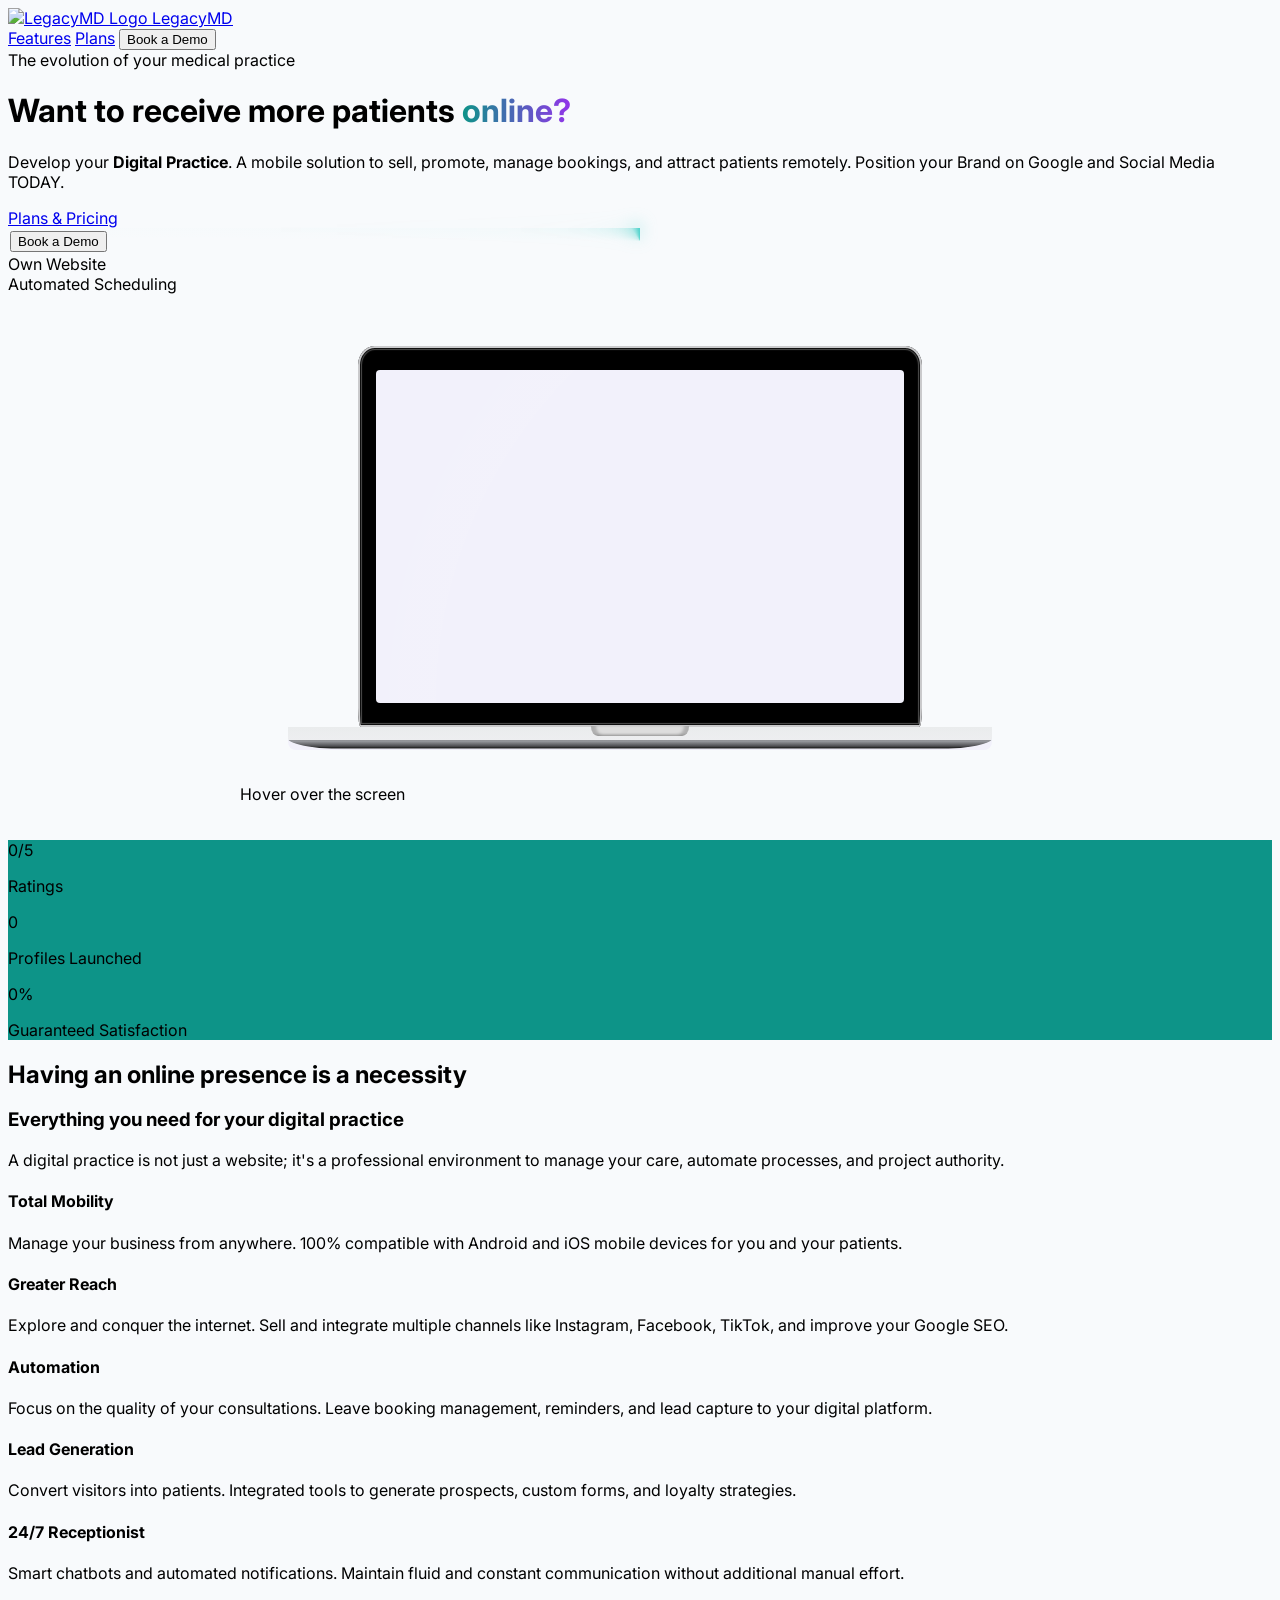
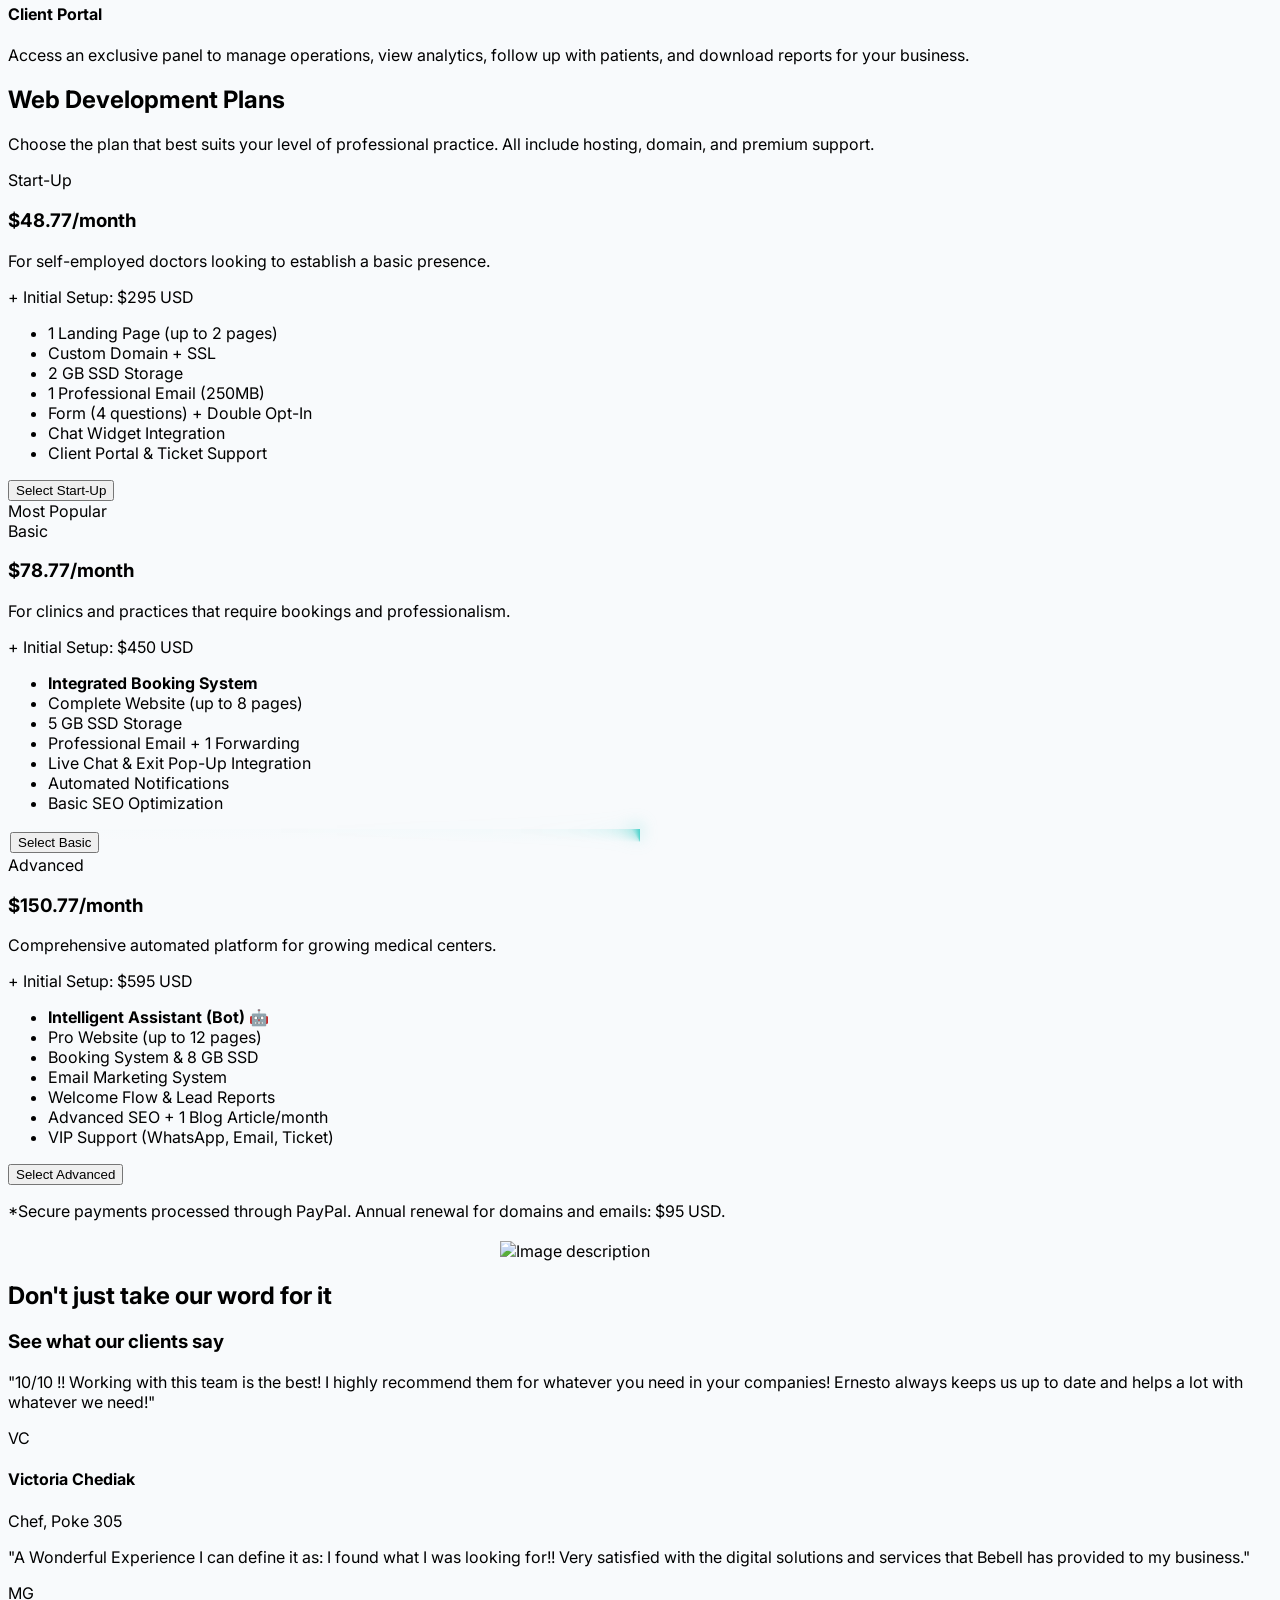
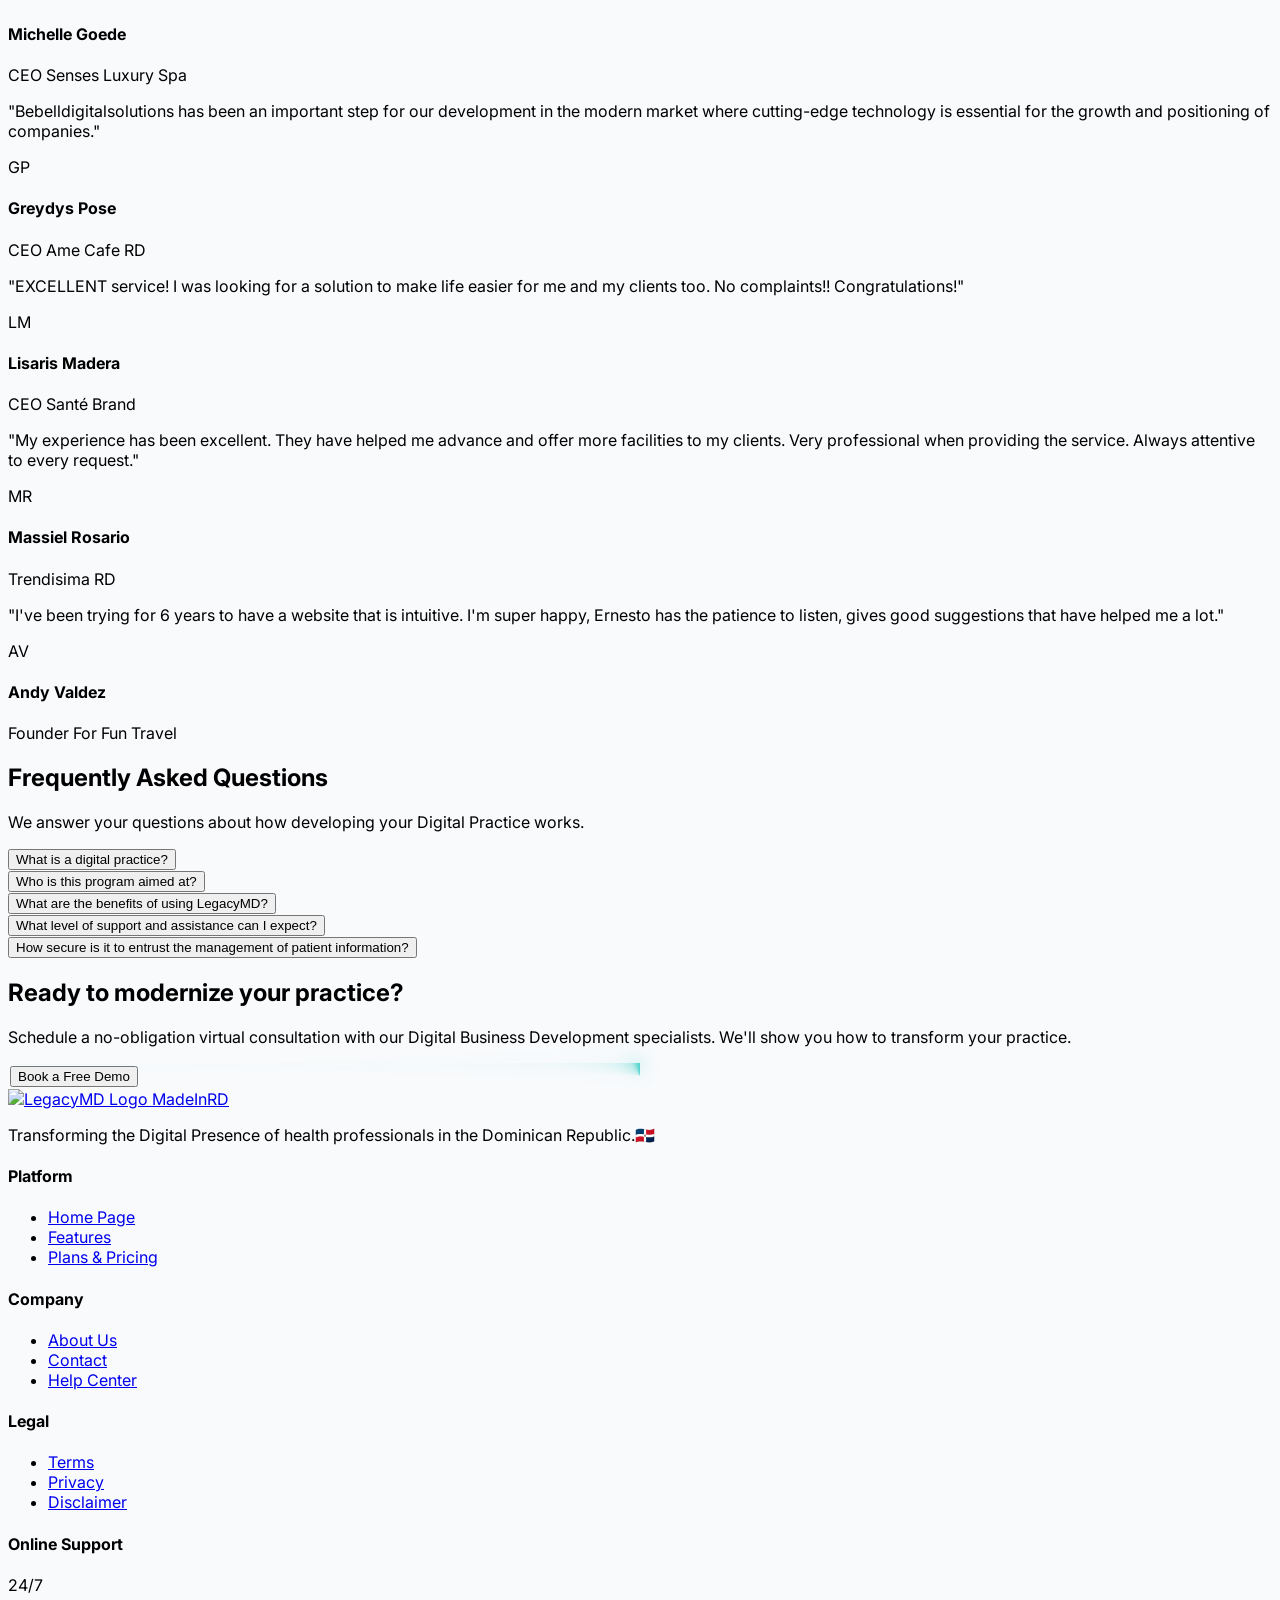
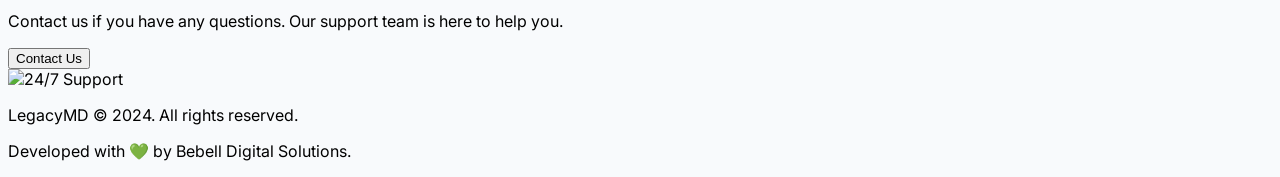
==== index.html @ d8b711bb "Update print statement from 'Hello' to 'Goodbye'" ====
<!DOCTYPE html>
<html lang="en" class="scroll-smooth overflow-x-hidden">
    
    <head>
    <meta charset="UTF-8">
    <meta name="viewport" content="width=device-width, initial-scale=1.0">
    
    <!-- SEO & Meta Tags -->
    <title>LegacyMD | Sell Your Consultations Online</title>
    <meta name="description" content="Develop your Digital Practice with Bebell Digital Solutions. Premium solution for doctors and professionals: sell services, manage appointments, automate messages, and attract patients online.">
    <meta name="keywords" content="digital practice, software for doctors, online medical scheduling, medical marketing, virtual clinic, bebell digital solutions, dominican republic">
    <meta name="author" content="Bebell Digital Solutions">
    
    <!-- Open Graph / Social -->
    <meta property="og:type" content="website">
    <meta property="og:url" content="https://en.legacymd.online">
    <meta property="og:title" content="Develop Your Digital Practice | Online Authority">
    <meta property="og:description" content="Manage bookings, attract patients, and sell your professional services online with our automated mobile platform.">
    <meta property="og:image" content="https://bucket.mlcdn.com/a/3336/3336910/images/eebc62809be08cbd0454502bcc89c8ff5e667a34.png">







        

    <!-- Tailwind CSS -->
    <script src="https://cdn.tailwindcss.com"></script>
    
    <!-- Fonts -->
    <link href="https://fonts.googleapis.com/css2?family=Inter:wght@300;400;500;600;700;800&family=Caveat:wght@700&display=swap" rel="stylesheet">
    
    <!-- Icons -->
    <script src="https://unpkg.com/lucide@latest"></script>

    <!-- GSAP for Animations -->
    <script src="https://cdnjs.cloudflare.com/ajax/libs/gsap/3.12.2/gsap.min.js"></script>
    <script src="https://cdnjs.cloudflare.com/ajax/libs/gsap/3.12.2/ScrollTrigger.min.js"></script>



 <!-- favicon -->    
    <link rel="icon" href="https://bucket.mlcdn.com/a/3336/3336910/images/eebc62809be08cbd0454502bcc89c8ff5e667a34.png">

 




    

    <style>
        body { 
            font-family: 'Inter', sans-serif; 
            background-color: #f8fafc; /* slate-50 */
        }
        
        /* Prevent scroll jank during GSAP loads */
        .invisible-until-scroll { visibility: hidden; }

        /* MacBook CSS */
        .macbook-wrapper {
            position: relative;
            background: transparent;
            padding: 20px;
            border-radius: 8px;
            width: 100%;
            max-width: 800px;
            margin: 0 auto;
        }

        .macbook-wrapper .macbook {
            padding: 4% 6%;
            margin: 0 auto;
            max-width: 100%;
            background: transparent;
            border-radius: 8px;
        }

        .macbook-wrapper .screen {
            background: #000;
            border-radius: 3% 3% 0.5% 0.5% / 5%;
            margin: 0 auto;
            position: relative;
            width: 80%;
        }

        .macbook-wrapper .screen:before {
            border: 2px solid #cacacc;
            border-radius: 3% 3% 0.5% 0.5% / 5%;
            box-shadow: 0 0 0 1px rgba(0, 0, 0, 0.8) inset, 0 0 1px 2px rgba(255, 255, 255, 0.3) inset;
            content: "";
            display: block;
            padding-top: 67%;
        }

        .macbook-wrapper .viewport {
            position: absolute;
            bottom: 0;
            left: 0;
            right: 0;
            top: 0;
            margin: 4.3% 3.2%;
            background: #F2F1FB;
            border-radius: 4px;
            transition: background-position 20s ease;
            background-position: 0 0;
            background-size: 100% auto;
            overflow: hidden;
            cursor: pointer;
        }

        .macbook-wrapper .macbook:hover .viewport {
            background-position: 0 100%;
        }

        .macbook-wrapper .base {
            position: relative;
            width: 100%;
            background: #F2F1FB;
            border-radius: 8px;
        }

        .macbook-wrapper .base:before {
            content: "";
            display: block;
            padding-top: 3.3%;
            background: linear-gradient(#eaeced, #edeef0 55%, #fff 55%, #8a8b8f 56%, #999ba0 61%, #4B4B4F 84%, #262627 89%, rgba(0, 0, 0, .01) 98%);
            border-radius: 0 0 10% 10%/ 0 0 50% 50%;
        }

        .macbook-wrapper .notch {
            background: #ddd;
            border-radius: 0 0 7% 7% / 0 0 95% 95%;
            box-shadow: -5px -1px 3px rgba(0, 0, 0, 0.2) inset, 5px -1px 3px rgba(0, 0, 0, 0.2) inset;
            margin-left: auto;
            margin-right: auto;
            margin-top: -3.5%;
            z-index: 2;
            position: relative;
            width: 14%;
        }

        .macbook-wrapper .notch:before {
            content: "";
            display: block;
            padding-top: 10%;
        }

        .macbook-wrapper .macbook .viewport:after {
            background: radial-gradient(circle at right bottom, transparent 75%, rgba(255, 255, 255, 0.05) 75%, transparent);
            bottom: 0;
            content: "";
            left: 0;
            position: absolute;
            right: 0;
            top: 0;
        }

        /* Custom Gradients & Utilities */
        .text-gradient {
            background-clip: text;
            -webkit-background-clip: text;
            -webkit-text-fill-color: transparent;
            background-image: linear-gradient(to right, #0d9488, #9333ea); /* teal-600 to purple-600 */
        }
        
        .plan-card:hover {
            box-shadow: 0 25px 50px -12px rgba(13, 148, 136, 0.15); /* teal shadow */
        }
        
        /* Accordion CSS for FAQ */
        .accordion-content {
            transition: max-height 0.3s ease-out, padding 0.3s ease;
            max-height: 0;
            overflow: hidden;
        }
        .accordion-content.active {
            max-height: 500px;
            padding-bottom: 1.5rem;
            padding-top: 0.5rem;
        }

        /* ==========================================================
           Animated Border Properties 
           (Replaces button borders for desired glow effect)
           ========================================================== */
        @property --a {
            syntax: "<angle>";
            inherits: true;
            initial-value: 0deg;
        }

        @keyframes spin {
            0% { --a: 0deg; }
            100% { --a: 360deg; }
        }

        .animated-border-wrapper {
            position: relative;
            padding: 2px; /* Border thickness */
            border-radius: 0.875rem; /* Matches Tailwind's rounded-xl + padding */
            background: conic-gradient(
                from var(--a), 
                transparent 0%, 
                transparent 75%, 
                rgba(80, 211, 204, 0.3) 90%, 
                rgba(80, 211, 204, 0.9) 98%, 
                #50d3cc 100%
            );
            animation: spin 3s linear infinite;
            z-index: 1;
        }

        .animated-border-wrapper::before {
            content: '';
            position: absolute;
            inset: -4px; /* Glow spread */
            border-radius: 1rem;
            background: conic-gradient(
                from var(--a), 
                transparent 0%, 
                transparent 75%, 
                rgba(80, 211, 204, 0.1) 90%, 
                rgba(80, 211, 204, 0.6) 98%,
                rgba(80, 211, 204, 0.8) 100%
            );
            filter: blur(8px);
            z-index: -1;
            animation: spin 3s linear infinite;
        }
    </style>
</head>


  
<body class="text-slate-800 overflow-x-hidden selection:bg-teal-200 selection:text-teal-900 relative">

<!-- ADD THIS WRAPPER -->
    <div class="relative w-full overflow-x-hidden">


    
    <!-- Background Accents (Ambient glow) -->
    <div class="fixed inset-0 z-0 pointer-events-none overflow-hidden">
        <div class="absolute top-0 right-0 w-3/4 h-screen bg-gradient-to-l from-teal-50/70 to-transparent"></div>
        <div class="absolute -top-40 -right-40 w-[600px] h-[600px] bg-purple-200/30 rounded-full blur-[100px]"></div>
        <div class="absolute top-[40%] -left-40 w-[500px] h-[500px] bg-teal-200/30 rounded-full blur-[100px]"></div>
    </div>








  

    <nav class="relative z-50 w-full max-w-7xl mx-auto px-6 py-6 flex justify-between items-center bg-transparent">
        <div class="flex items-center gap-2">
            <a href="#" class="flex items-center gap-2 group">
                <img src="https://bucket.mlcdn.com/a/3336/3336910/images/eebc62809be08cbd0454502bcc89c8ff5e667a34.png" alt="LegacyMD Logo" class="w-10 h-10 object-contain" />
                <span class="font-bold text-slate-800 text-xl tracking-tight">Legacy<span class="text-teal-600">MD</span></span>
            </a>
        </div>
        <div class="hidden md:flex items-center gap-6">
            <a href="#features" class="text-sm font-semibold text-slate-600 hover:text-teal-600 transition-colors">Features</a>
            <a href="#plans" class="text-sm font-semibold text-slate-600 hover:text-teal-600 transition-colors">Plans</a>

<a href="https://legacymd.online" title="Español" class="text-slate-600 hover:text-teal-600 transition-colors">
    <i data-lucide="languages" class="w-5 h-5"></i>
</a>
                    
            
            <button data-cal-link="bebell-digital-solutions/30min" data-cal-namespace="30min" data-cal-config='{"layout":"month_view","useSlotsViewOnSmallScreen":"true"}' class="text-sm font-bold bg-teal-700 text-white px-5 py-2.5 rounded-full hover:bg-slate-800 hover:shadow-lg transition-all shadow-slate-300">
                Book a Demo
            </button>
        </div>
    </nav>







  

    <main class="relative z-10 w-full max-w-7xl mx-auto px-4 sm:px-6 lg:px-8 pt-12 pb-24 lg:pt-20 lg:pb-32">
        <div class="grid lg:grid-cols-[45%_55%] gap-12 lg:gap-0 items-center">
            
            <!-- Hero Copy (Left) -->
            <div class="hero-content text-center lg:text-left lg:pr-4">
                <div class="inline-flex items-center gap-2 px-3 py-1.5 rounded-full bg-teal-100/50 border border-teal-200 text-teal-800 text-xs font-bold uppercase tracking-wider mb-6 shadow-sm">
                    <span class="relative flex h-2 w-2">
                      <span class="animate-ping absolute inline-flex h-full w-full rounded-full bg-teal-400 opacity-75"></span>
                      <span class="relative inline-flex rounded-full h-2 w-2 bg-teal-500"></span>
                    </span>
                    The evolution of your medical practice
                </div>
                
                <h1 class="text-4xl sm:text-5xl lg:text-6xl font-extrabold text-slate-900 leading-[1.1] mb-6 tracking-tight">
                    Want to receive more patients <span class="text-gradient">online?</span>
                </h1>
                
                <p class="text-lg text-slate-500 mb-8 max-w-xl mx-auto lg:mx-0 leading-relaxed">
                    Develop your <strong class="text-slate-700">Digital Practice</strong>. A mobile solution to sell, promote, manage bookings, and attract patients remotely. Position your Brand on Google and Social Media TODAY.
                </p>

                <div class="flex flex-col sm:flex-row items-center gap-4 justify-center lg:justify-start">
                    <a href="#plans" class="w-full sm:w-auto px-8 py-4 bg-teal-600 hover:bg-teal-700 text-white font-bold rounded-xl shadow-lg shadow-teal-200 transition-all flex items-center justify-center gap-2 group">
                        Plans & Pricing
                        <i data-lucide="arrow-right" class="w-5 h-5 group-hover:translate-x-1 transition-transform"></i>
                    </a>
                    
                    <!-- BUTTON 1: Animated Border in Hero -->
                    <div class="animated-border-wrapper w-full sm:w-auto inline-flex">
                        <button data-cal-link="bebell-digital-solutions/30min" data-cal-namespace="30min" data-cal-config='{"layout":"month_view","useSlotsViewOnSmallScreen":"true"}' class="w-full px-8 py-4 bg-white hover:bg-slate-50 text-slate-700 border border-teal-400 font-bold rounded-xl shadow-sm transition-all flex items-center justify-center gap-2 relative z-10">
                            <i data-lucide="calendar" class="w-5 h-5 text-purple-500"></i>
                            Book a Demo
                        </button>
                    </div>
                </div>

                <!-- Trust Indicators -->
                <div class="mt-10 flex items-center justify-center lg:justify-start gap-6 text-sm font-medium text-slate-500">
                    <div class="flex items-center gap-2">
                        <i data-lucide="check-circle-2" class="w-5 h-5 text-green-500"></i>
                        Own Website
                    </div>
                    <div class="flex items-center gap-2">
                        <i data-lucide="check-circle-2" class="w-5 h-5 text-green-500"></i>
                        Automated Scheduling
                    </div>
                </div>
            </div>

            <!-- Hero Interactive Laptop (Right) -->
            <div class="hero-visual relative w-full pt-10 lg:pt-0 lg:scale-[1.12] lg:-ml-6">
                <!-- Decorative element behind laptop -->
                <div class="absolute top-1/2 left-1/2 -translate-x-1/2 -translate-y-1/2 w-[120%] h-[120%] bg-gradient-to-tr from-teal-100 to-purple-100 rounded-full opacity-30 blur-2xl -z-10 pointer-events-none"></div>
                
                <div class="macbook-wrapper">
                    <div class="macbook drop-shadow-2xl">
                        <div class="screen">
                            <div class="viewport" style="background-image: url('https://ik.imagekit.io/bebell/Bebell%20Digital%20Solutions/Portafolio/Consultorios%20Digitales/Macbook-Air-bebell-digital-solutions.github.io%20(6).png')">
                            </div>
                        </div>
                        <div class="base"></div>
                        <div class="notch"></div>
                    </div>
                    
                    <!-- User Instruction -->
                    <div class="absolute -bottom-6 left-1/2 -translate-x-1/2 flex flex-col items-center gap-2 w-full">
                        <p class="text-xs font-bold text-slate-400 uppercase tracking-widest animate-pulse">
                            Hover over the screen
                        </p>
                    </div>
                </div>
            </div>

        </div>
    </main>






  

     <section class="relative z-20 py-12 shadow-md" style="background-color: #0d9488;">
        <div class="max-w-7xl mx-auto px-6">
            <div class="grid grid-cols-1 md:grid-cols-3 gap-8 text-center divide-y md:divide-y-0 md:divide-x divide-white/30">
                <!-- Stat 1 -->
                <div class="stat-item pt-4 md:pt-0">
                    <div class="text-4xl md:text-5xl font-extrabold text-white mb-2 flex justify-center items-center drop-shadow-sm">
                        <span class="counter" data-target="5">0</span><span class="text-3xl md:text-4xl font-bold opacity-90">/5</span>
                    </div>
                    <p class="text-white font-bold uppercase tracking-widest text-sm drop-shadow-sm">Ratings</p>
                </div>
                <!-- Stat 2 -->
                <div class="stat-item pt-8 md:pt-0">
                    <div class="text-4xl md:text-5xl font-extrabold text-white mb-2 flex justify-center items-center drop-shadow-sm">
                        <span class="counter" data-target="48">0</span>
                    </div>
                    <p class="text-white font-bold uppercase tracking-widest text-sm drop-shadow-sm">Profiles Launched</p>
                </div>
                <!-- Stat 3 -->
                <div class="stat-item pt-8 md:pt-0">
                    <div class="text-4xl md:text-5xl font-extrabold text-white mb-2 flex justify-center items-center drop-shadow-sm">
                        <span class="counter" data-target="100">0</span><span class="text-3xl md:text-4xl font-bold opacity-90">%</span>
                    </div>
                    <p class="text-white font-bold uppercase tracking-widest text-sm drop-shadow-sm">Guaranteed Satisfaction</p>
                </div>
            </div>
        </div>
    </section>   








  

    <section id="features" class="bg-white border-y border-slate-200 py-20 lg:py-28 relative z-20">
        <div class="max-w-7xl mx-auto px-6">
            <div class="text-center max-w-2xl mx-auto mb-16 scroll-fade-up">
                <h2 class="text-xs font-bold text-teal-600 uppercase tracking-widest mb-3">Having an online presence is a necessity</h2>
                <h3 class="text-3xl md:text-4xl font-extrabold text-slate-900">Everything you need for your digital practice</h3>
                <p class="text-slate-500 mt-4">A digital practice is not just a website; it's a professional environment to manage your care, automate processes, and project authority.</p>
            </div>

            <div class="grid md:grid-cols-2 lg:grid-cols-3 gap-8 lg:gap-10 stagger-grid">
                
                <!-- Feature 1 -->
                <div class="stagger-item group p-8 rounded-3xl bg-slate-50 border border-slate-100 hover:bg-white hover:shadow-xl hover:border-teal-100 transition-all duration-300 relative overflow-hidden">
                    <div class="absolute top-0 right-0 w-32 h-32 bg-teal-100 rounded-bl-full -mr-16 -mt-16 opacity-50 group-hover:scale-110 transition-transform"></div>
                    <div class="w-14 h-14 bg-teal-100 rounded-2xl flex items-center justify-center mb-6 relative z-10 text-teal-600 group-hover:bg-teal-600 group-hover:text-white transition-colors">
                        <i data-lucide="smartphone" class="w-7 h-7"></i>
                    </div>
                    <h4 class="text-xl font-bold text-slate-800 mb-3 relative z-10">Total Mobility</h4>
                    <p class="text-slate-600 text-sm leading-relaxed relative z-10">Manage your business from anywhere. 100% compatible with Android and iOS mobile devices for you and your patients.</p>
                </div>

                <!-- Feature 2 -->
                <div class="stagger-item group p-8 rounded-3xl bg-slate-50 border border-slate-100 hover:bg-white hover:shadow-xl hover:border-purple-100 transition-all duration-300 relative overflow-hidden">
                    <div class="absolute top-0 right-0 w-32 h-32 bg-purple-100 rounded-bl-full -mr-16 -mt-16 opacity-50 group-hover:scale-110 transition-transform"></div>
                    <div class="w-14 h-14 bg-purple-100 rounded-2xl flex items-center justify-center mb-6 relative z-10 text-purple-600 group-hover:bg-purple-600 group-hover:text-white transition-colors">
                        <i data-lucide="globe-2" class="w-7 h-7"></i>
                    </div>
                    <h4 class="text-xl font-bold text-slate-800 mb-3 relative z-10">Greater Reach</h4>
                    <p class="text-slate-600 text-sm leading-relaxed relative z-10">Explore and conquer the internet. Sell and integrate multiple channels like Instagram, Facebook, TikTok, and improve your Google SEO.</p>
                </div>

                <!-- Feature 3 -->
                <div class="stagger-item group p-8 rounded-3xl bg-slate-50 border border-slate-100 hover:bg-white hover:shadow-xl hover:border-blue-100 transition-all duration-300 relative overflow-hidden">
                    <div class="absolute top-0 right-0 w-32 h-32 bg-blue-100 rounded-bl-full -mr-16 -mt-16 opacity-50 group-hover:scale-110 transition-transform"></div>
                    <div class="w-14 h-14 bg-blue-100 rounded-2xl flex items-center justify-center mb-6 relative z-10 text-blue-600 group-hover:bg-blue-600 group-hover:text-white transition-colors">
                        <i data-lucide="calendar-check" class="w-7 h-7"></i>
                    </div>
                    <h4 class="text-xl font-bold text-slate-800 mb-3 relative z-10">Automation</h4>
                    <p class="text-slate-600 text-sm leading-relaxed relative z-10">Focus on the quality of your consultations. Leave booking management, reminders, and lead capture to your digital platform.</p>
                </div>

                <!-- Feature 4 -->
                <div class="stagger-item group p-8 rounded-3xl bg-slate-50 border border-slate-100 hover:bg-white hover:shadow-xl hover:border-orange-100 transition-all duration-300 relative overflow-hidden">
                    <div class="w-14 h-14 bg-orange-100 rounded-2xl flex items-center justify-center mb-6 text-orange-600 group-hover:bg-orange-600 group-hover:text-white transition-colors">
                        <i data-lucide="users" class="w-7 h-7"></i>
                    </div>
                    <h4 class="text-xl font-bold text-slate-800 mb-3">Lead Generation</h4>
                    <p class="text-slate-600 text-sm leading-relaxed">Convert visitors into patients. Integrated tools to generate prospects, custom forms, and loyalty strategies.</p>
                </div>

                <!-- Feature 5 -->
                <div class="stagger-item group p-8 rounded-3xl bg-slate-50 border border-slate-100 hover:bg-white hover:shadow-xl hover:border-pink-100 transition-all duration-300 relative overflow-hidden">
                    <div class="w-14 h-14 bg-pink-100 rounded-2xl flex items-center justify-center mb-6 text-pink-600 group-hover:bg-pink-600 group-hover:text-white transition-colors">
                        <i data-lucide="bot" class="w-7 h-7"></i>
                    </div>
                    <h4 class="text-xl font-bold text-slate-800 mb-3">24/7 Receptionist</h4>
                    <p class="text-slate-600 text-sm leading-relaxed">Smart chatbots and automated notifications. Maintain fluid and constant communication without additional manual effort.</p>
                </div>

                <!-- Feature 6 -->
                <div class="stagger-item group p-8 rounded-3xl bg-slate-50 border border-slate-100 hover:bg-white hover:shadow-xl hover:border-emerald-100 transition-all duration-300 relative overflow-hidden">
                    <div class="w-14 h-14 bg-emerald-100 rounded-2xl flex items-center justify-center mb-6 text-emerald-600 group-hover:bg-emerald-600 group-hover:text-white transition-colors">
                        <i data-lucide="layout-dashboard" class="w-7 h-7"></i>
                    </div>
                    <h4 class="text-xl font-bold text-slate-800 mb-3">Client Portal</h4>
                    <p class="text-slate-600 text-sm leading-relaxed">Access an exclusive panel to manage operations, view analytics, follow up with patients, and download reports for your business.</p>
                </div>

            </div>
        </div>
    </section>










  

    <section id="plans" class="py-20 lg:py-28 relative z-10">
        <div class="max-w-7xl mx-auto px-6">
            <div class="text-center max-w-2xl mx-auto mb-16 scroll-fade-up">
                <h2 class="text-3xl md:text-4xl font-extrabold text-slate-900 mb-4">Web Development Plans</h2>
                <p class="text-slate-500">Choose the plan that best suits your level of professional practice. All include hosting, domain, and premium support.</p>
            </div>

            <div class="grid lg:grid-cols-3 gap-8 items-start stagger-grid">
                
                <!-- PLAN 1: START-UP -->
                <div class="stagger-item plan-card bg-white rounded-3xl p-8 border border-slate-200 flex flex-col h-full relative transition-all duration-300">
                    <div class="mb-6">
                        <span class="inline-block px-3 py-1 bg-slate-100 text-slate-600 text-xs font-bold rounded-full uppercase tracking-wide mb-4">Start-Up</span>
                        <h3 class="text-4xl font-extrabold text-slate-900 mb-2">$48.77<span class="text-lg text-slate-400 font-medium">/month</span></h3>
                        <p class="text-sm text-slate-500 min-h-[40px]">For self-employed doctors looking to establish a basic presence.</p>
                        <p class="text-xs text-slate-400 mt-2 font-medium bg-slate-50 p-2 rounded-lg inline-block">+ Initial Setup: $295 USD</p>
                    </div>
                    
                    <div class="h-px w-full bg-slate-100 my-6"></div>
                    
                    <ul class="space-y-4 mb-8 flex-1">
                        <li class="flex items-start gap-3 text-sm text-slate-600"><i data-lucide="check" class="w-5 h-5 text-teal-500 shrink-0"></i> 1 Landing Page (up to 2 pages)</li>
                        <li class="flex items-start gap-3 text-sm text-slate-600"><i data-lucide="check" class="w-5 h-5 text-teal-500 shrink-0"></i> Custom Domain + SSL</li>
                        <li class="flex items-start gap-3 text-sm text-slate-600"><i data-lucide="check" class="w-5 h-5 text-teal-500 shrink-0"></i> 2 GB SSD Storage</li>
                        <li class="flex items-start gap-3 text-sm text-slate-600"><i data-lucide="check" class="w-5 h-5 text-teal-500 shrink-0"></i> 1 Professional Email (250MB)</li>
                        <li class="flex items-start gap-3 text-sm text-slate-600"><i data-lucide="check" class="w-5 h-5 text-teal-500 shrink-0"></i> Form (4 questions) + Double Opt-In</li>
                        <li class="flex items-start gap-3 text-sm text-slate-600"><i data-lucide="check" class="w-5 h-5 text-teal-500 shrink-0"></i> Chat Widget Integration</li>
                        <li class="flex items-start gap-3 text-sm text-slate-600"><i data-lucide="check" class="w-5 h-5 text-teal-500 shrink-0"></i> Client Portal & Ticket Support</li>
                    </ul>
                    
                    <button  onclick="window.open('https://www.paypal.com/webapps/billing/plans/subscribe?plan_id=P-07A13968TE2714135NKJFSMQ', '_blank')" class="w-full py-4 bg-slate-100 hover:bg-slate-200 text-slate-800 font-bold rounded-xl transition-colors mt-auto">
                        Select Start-Up
                    </button>
                </div>

                <!-- PLAN 2: BASIC (Highlighted) -->
                <div class="stagger-item plan-card bg-white rounded-3xl p-8 border-2 border-teal-500 shadow-2xl shadow-teal-900/10 flex flex-col h-full relative transform lg:-translate-y-4 transition-all duration-300">
                    <div class="absolute top-0 left-1/2 -translate-x-1/2 -translate-y-1/2 bg-gradient-to-r from-teal-500 to-purple-500 text-white text-xs font-bold px-4 py-1.5 rounded-full uppercase tracking-wide shadow-lg">
                        Most Popular
                    </div>
                    
                    <div class="mb-6 mt-2">
                        <span class="inline-block px-3 py-1 bg-teal-50 text-teal-700 text-xs font-bold rounded-full uppercase tracking-wide mb-4">Basic</span>
                        <h3 class="text-4xl font-extrabold text-slate-900 mb-2">$78.77<span class="text-lg text-slate-400 font-medium">/month</span></h3>
                        <p class="text-sm text-slate-500 min-h-[40px]">For clinics and practices that require bookings and professionalism.</p>
                        <p class="text-xs text-slate-400 mt-2 font-medium bg-slate-50 p-2 rounded-lg inline-block">+ Initial Setup: $450 USD</p>
                    </div>
                    
                    <div class="h-px w-full bg-slate-100 my-6"></div>
                    
                    <ul class="space-y-4 mb-8 flex-1">
                        <li class="flex items-start gap-3 text-sm text-slate-800 font-medium"><i data-lucide="calendar-days" class="w-5 h-5 text-teal-500 shrink-0"></i> <strong>Integrated Booking System</strong></li>
                        <li class="flex items-start gap-3 text-sm text-slate-600"><i data-lucide="check" class="w-5 h-5 text-teal-500 shrink-0"></i> Complete Website (up to 8 pages)</li>
                        <li class="flex items-start gap-3 text-sm text-slate-600"><i data-lucide="check" class="w-5 h-5 text-teal-500 shrink-0"></i> 5 GB SSD Storage</li>
                        <li class="flex items-start gap-3 text-sm text-slate-600"><i data-lucide="check" class="w-5 h-5 text-teal-500 shrink-0"></i> Professional Email + 1 Forwarding</li>
                        <li class="flex items-start gap-3 text-sm text-slate-600"><i data-lucide="check" class="w-5 h-5 text-teal-500 shrink-0"></i> Live Chat & Exit Pop-Up Integration</li>
                        <li class="flex items-start gap-3 text-sm text-slate-600"><i data-lucide="check" class="w-5 h-5 text-teal-500 shrink-0"></i> Automated Notifications</li>
                        <li class="flex items-start gap-3 text-sm text-slate-600"><i data-lucide="check" class="w-5 h-5 text-teal-500 shrink-0"></i> Basic SEO Optimization</li>
                    </ul>
                    
                    <!-- BUTTON 2: Animated Border on Popular Plan -->
                    <div class="animated-border-wrapper w-full mt-auto flex">
                    <button  onclick="window.open('https://www.paypal.com/webapps/billing/plans/subscribe?plan_id=P-53X3421052351562GNKJFTCQ', '_blank')" class="w-full py-4 bg-teal-500 hover:bg-teal-700 text-white font-bold rounded-xl shadow-lg shadow-teal-200 transition-all mt-auto flex justify-center items-center gap-2">
                        Select Basic
                        <i data-lucide="arrow-right" class="w-4 h-4"></i>
                    </button>
                    </div>

                    
                </div>



                

                <!-- PLAN 3: ADVANCED -->
                <div class="stagger-item plan-card bg-white rounded-3xl p-8 border border-slate-200 flex flex-col h-full relative transition-all duration-300">
                    <div class="mb-6">
                        <span class="inline-block px-3 py-1 bg-purple-50 text-purple-700 text-xs font-bold rounded-full uppercase tracking-wide mb-4">Advanced</span>
                        <h3 class="text-4xl font-extrabold text-slate-900 mb-2">$150.77<span class="text-lg text-slate-400 font-medium">/month</span></h3>
                        <p class="text-sm text-slate-500 min-h-[40px]">Comprehensive automated platform for growing medical centers.</p>
                        <p class="text-xs text-slate-400 mt-2 font-medium bg-slate-50 p-2 rounded-lg inline-block">+ Initial Setup: $595 USD</p>
                    </div>
                    
                    <div class="h-px w-full bg-slate-100 my-6"></div>
                    
                    <ul class="space-y-4 mb-8 flex-1">
                        <li class="flex items-start gap-3 text-sm text-slate-800 font-medium"><i data-lucide="bot" class="w-5 h-5 text-purple-500 shrink-0"></i> <strong>Intelligent Assistant (Bot) 🤖</strong></li>
                        <li class="flex items-start gap-3 text-sm text-slate-600"><i data-lucide="check" class="w-5 h-5 text-purple-500 shrink-0"></i> Pro Website (up to 12 pages)</li>
                        <li class="flex items-start gap-3 text-sm text-slate-600"><i data-lucide="check" class="w-5 h-5 text-purple-500 shrink-0"></i> Booking System & 8 GB SSD</li>
                        <li class="flex items-start gap-3 text-sm text-slate-600"><i data-lucide="check" class="w-5 h-5 text-purple-500 shrink-0"></i> Email Marketing System</li>
                        <li class="flex items-start gap-3 text-sm text-slate-600"><i data-lucide="check" class="w-5 h-5 text-purple-500 shrink-0"></i> Welcome Flow & Lead Reports</li>
                        <li class="flex items-start gap-3 text-sm text-slate-600"><i data-lucide="check" class="w-5 h-5 text-purple-500 shrink-0"></i> Advanced SEO + 1 Blog Article/month</li>
                        <li class="flex items-start gap-3 text-sm text-slate-600"><i data-lucide="check" class="w-5 h-5 text-purple-500 shrink-0"></i> VIP Support (WhatsApp, Email, Ticket)</li>
                    </ul>
                    
                    <button  onclick="window.open('https://www.paypal.com/webapps/billing/plans/subscribe?plan_id=P-8B469613R1010332LNKJFTUY', '_blank')" class="w-full py-4 bg-slate-900 hover:bg-slate-800 text-white font-bold rounded-xl transition-colors mt-auto">
                        Select Advanced
                    </button>
                </div>

            </div>
            
            <p class="text-center text-xs text-slate-400 mt-16 font-medium">
                *Secure payments processed through PayPal. Annual renewal for domains and emails: $95 USD.
            
             <img src="https://bucket.mlcdn.com/a/3336/3336910/images/a55a916fae27396be180e733423f570f40afb57a.png" alt="Image description" style="width: 280px; height: auto; display: block; margin: 0 auto; margin-top: 20px;">

            
            </p>




            
        </div>
    </section>










  

    <section id="testimonials" class="py-20 lg:py-28 bg-white border-y border-slate-200 relative z-10">
        <div class="max-w-7xl mx-auto px-6">
            <div class="text-center max-w-2xl mx-auto mb-16 scroll-fade-up">
                <h2 class="text-xs font-bold text-teal-600 uppercase tracking-widest mb-3">Don't just take our word for it</h2>
                <h3 class="text-3xl md:text-4xl font-extrabold text-slate-900">See what our clients say</h3>
            </div>

            <div class="grid md:grid-cols-2 lg:grid-cols-3 gap-6 stagger-grid">
                
                <!-- Review 1 -->
                <div class="stagger-item bg-slate-50 rounded-2xl p-6 border border-slate-100 hover:shadow-md transition-shadow">
                    <div class="flex gap-1 text-yellow-400 mb-4">
                        <i data-lucide="star" class="w-4 h-4 fill-current"></i>
                        <i data-lucide="star" class="w-4 h-4 fill-current"></i>
                        <i data-lucide="star" class="w-4 h-4 fill-current"></i>
                        <i data-lucide="star" class="w-4 h-4 fill-current"></i>
                        <i data-lucide="star" class="w-4 h-4 fill-current"></i>
                    </div>
                    <p class="text-slate-600 text-sm mb-6 leading-relaxed">"10/10 !! Working with this team is the best! I highly recommend them for whatever you need in your companies! Ernesto always keeps us up to date and helps a lot with whatever we need!"</p>
                    <div class="flex items-center gap-3">
                        <div class="w-10 h-10 rounded-full bg-teal-100 flex items-center justify-center text-teal-700 font-bold text-sm">VC</div>
                        <div>
                            <h4 class="text-sm font-bold text-slate-900">Victoria Chediak</h4>
                            <p class="text-xs text-slate-500">Chef, Poke 305</p>
                        </div>
                    </div>
                </div>

                <!-- Review 2 -->
                <div class="stagger-item bg-slate-50 rounded-2xl p-6 border border-slate-100 hover:shadow-md transition-shadow">
                    <div class="flex gap-1 text-yellow-400 mb-4">
                        <i data-lucide="star" class="w-4 h-4 fill-current"></i>
                        <i data-lucide="star" class="w-4 h-4 fill-current"></i>
                        <i data-lucide="star" class="w-4 h-4 fill-current"></i>
                        <i data-lucide="star" class="w-4 h-4 fill-current"></i>
                        <i data-lucide="star" class="w-4 h-4 fill-current"></i>
                    </div>
                    <p class="text-slate-600 text-sm mb-6 leading-relaxed">"A Wonderful Experience I can define it as: I found what I was looking for!! Very satisfied with the digital solutions and services that Bebell has provided to my business."</p>
                    <div class="flex items-center gap-3">
                        <div class="w-10 h-10 rounded-full bg-purple-100 flex items-center justify-center text-purple-700 font-bold text-sm">MG</div>
                        <div>
                            <h4 class="text-sm font-bold text-slate-900">Michelle Goede</h4>
                            <p class="text-xs text-slate-500">CEO Senses Luxury Spa</p>
                        </div>
                    </div>
                </div>

                <!-- Review 3 -->
                <div class="stagger-item bg-slate-50 rounded-2xl p-6 border border-slate-100 hover:shadow-md transition-shadow">
                    <div class="flex gap-1 text-yellow-400 mb-4">
                        <i data-lucide="star" class="w-4 h-4 fill-current"></i>
                        <i data-lucide="star" class="w-4 h-4 fill-current"></i>
                        <i data-lucide="star" class="w-4 h-4 fill-current"></i>
                        <i data-lucide="star" class="w-4 h-4 fill-current"></i>
                        <i data-lucide="star" class="w-4 h-4 fill-current"></i>
                    </div>
                    <p class="text-slate-600 text-sm mb-6 leading-relaxed">"Bebelldigitalsolutions has been an important step for our development in the modern market where cutting-edge technology is essential for the growth and positioning of companies."</p>
                    <div class="flex items-center gap-3">
                        <div class="w-10 h-10 rounded-full bg-blue-100 flex items-center justify-center text-blue-700 font-bold text-sm">GP</div>
                        <div>
                            <h4 class="text-sm font-bold text-slate-900">Greydys Pose</h4>
                            <p class="text-xs text-slate-500">CEO Ame Cafe RD</p>
                        </div>
                    </div>
                </div>

                 <!-- Review 4 -->
                 <div class="stagger-item bg-slate-50 rounded-2xl p-6 border border-slate-100 hover:shadow-md transition-shadow">
                    <div class="flex gap-1 text-yellow-400 mb-4">
                        <i data-lucide="star" class="w-4 h-4 fill-current"></i>
                        <i data-lucide="star" class="w-4 h-4 fill-current"></i>
                        <i data-lucide="star" class="w-4 h-4 fill-current"></i>
                        <i data-lucide="star" class="w-4 h-4 fill-current"></i>
                        <i data-lucide="star" class="w-4 h-4 fill-current"></i>
                    </div>
                    <p class="text-slate-600 text-sm mb-6 leading-relaxed">"EXCELLENT service! I was looking for a solution to make life easier for me and my clients too. No complaints!! Congratulations!"</p>
                    <div class="flex items-center gap-3">
                        <div class="w-10 h-10 rounded-full bg-orange-100 flex items-center justify-center text-orange-700 font-bold text-sm">LM</div>
                        <div>
                            <h4 class="text-sm font-bold text-slate-900">Lisaris Madera</h4>
                            <p class="text-xs text-slate-500">CEO Santé Brand</p>
                        </div>
                    </div>
                </div>

                <!-- Review 5 -->
                <div class="stagger-item bg-slate-50 rounded-2xl p-6 border border-slate-100 hover:shadow-md transition-shadow">
                    <div class="flex gap-1 text-yellow-400 mb-4">
                        <i data-lucide="star" class="w-4 h-4 fill-current"></i>
                        <i data-lucide="star" class="w-4 h-4 fill-current"></i>
                        <i data-lucide="star" class="w-4 h-4 fill-current"></i>
                        <i data-lucide="star" class="w-4 h-4 fill-current"></i>
                        <i data-lucide="star" class="w-4 h-4 fill-current"></i>
                    </div>
                    <p class="text-slate-600 text-sm mb-6 leading-relaxed">"My experience has been excellent. They have helped me advance and offer more facilities to my clients. Very professional when providing the service. Always attentive to every request."</p>
                    <div class="flex items-center gap-3">
                        <div class="w-10 h-10 rounded-full bg-pink-100 flex items-center justify-center text-pink-700 font-bold text-sm">MR</div>
                        <div>
                            <h4 class="text-sm font-bold text-slate-900">Massiel Rosario</h4>
                            <p class="text-xs text-slate-500">Trendisima RD</p>
                        </div>
                    </div>
                </div>

                <!-- Review 6 -->
                <div class="stagger-item bg-slate-50 rounded-2xl p-6 border border-slate-100 hover:shadow-md transition-shadow">
                    <div class="flex gap-1 text-yellow-400 mb-4">
                        <i data-lucide="star" class="w-4 h-4 fill-current"></i>
                        <i data-lucide="star" class="w-4 h-4 fill-current"></i>
                        <i data-lucide="star" class="w-4 h-4 fill-current"></i>
                        <i data-lucide="star" class="w-4 h-4 fill-current"></i>
                        <i data-lucide="star" class="w-4 h-4 fill-current"></i>
                    </div>
                    <p class="text-slate-600 text-sm mb-6 leading-relaxed">"I've been trying for 6 years to have a website that is intuitive. I'm super happy, Ernesto has the patience to listen, gives good suggestions that have helped me a lot."</p>
                    <div class="flex items-center gap-3">
                        <div class="w-10 h-10 rounded-full bg-emerald-100 flex items-center justify-center text-emerald-700 font-bold text-sm">AV</div>
                        <div>
                            <h4 class="text-sm font-bold text-slate-900">Andy Valdez</h4>
                            <p class="text-xs text-slate-500">Founder For Fun Travel</p>
                        </div>
                    </div>
                </div>

            </div>
        </div>
    </section>









  

    <section id="faq" class="py-20 lg:py-28 relative z-10">
        <div class="max-w-4xl mx-auto px-6">
            <div class="text-center mb-16 scroll-fade-up">
                <h2 class="text-3xl md:text-4xl font-extrabold text-slate-900 mb-4">Frequently Asked Questions</h2>
                <p class="text-slate-500">We answer your questions about how developing your Digital Practice works.</p>
            </div>

            <div class="space-y-4">
                <!-- FAQ Item 1 -->
                <div class="bg-white border border-slate-200 rounded-2xl overflow-hidden scroll-fade-up">
                    <button class="w-full px-6 py-5 text-left flex justify-between items-center focus:outline-none" onclick="toggleAccordion(this)">
                        <span class="font-bold text-slate-800 pr-8">What is a digital practice?</span>
                        <i data-lucide="chevron-down" class="w-5 h-5 text-teal-600 transform transition-transform duration-300 shrink-0"></i>
                    </button>
                    <div class="accordion-content px-6 bg-slate-50 border-t border-slate-100">
                        <p class="text-sm text-slate-600 leading-relaxed">A digital practice is a professional environment designed for health, wellness, and personalized service specialists to manage their care digitally. It allows you to showcase services, receive requests, schedule appointments, communicate with patients, and organize processes without relying on manual or in-person management. At LegacyMD, we develop digital practices tailored to each specialty to optimize care, time, and the professional's organization.</p>
                    </div>
                </div>

                <!-- FAQ Item 2 -->
                <div class="bg-white border border-slate-200 rounded-2xl overflow-hidden scroll-fade-up">
                    <button class="w-full px-6 py-5 text-left flex justify-between items-center focus:outline-none" onclick="toggleAccordion(this)">
                        <span class="font-bold text-slate-800 pr-8">Who is this program aimed at?</span>
                        <i data-lucide="chevron-down" class="w-5 h-5 text-teal-600 transform transition-transform duration-300 shrink-0"></i>
                    </button>
                    <div class="accordion-content px-6 bg-slate-50 border-t border-slate-100">
                        <div class="text-sm text-slate-600 leading-relaxed space-y-2">
                            <p><strong>1- Health Professionals:</strong> General practitioners and specialists, psychologists, therapists, nutritionists, physiotherapists.</p>
                            <p><strong>2- Consultants and Coaches:</strong> Professionals who offer private sessions or advisory services.</p>
                            <p><strong>3- Medical Centers and Clinics:</strong> Practices with one or several specialists.</p>
                            <p><strong>4- Wellness Services:</strong> Alternative therapies, holistic health, and emotional well-being.</p>
                        </div>
                    </div>
                </div>

                <!-- FAQ Item 3 -->
                <div class="bg-white border border-slate-200 rounded-2xl overflow-hidden scroll-fade-up">
                    <button class="w-full px-6 py-5 text-left flex justify-between items-center focus:outline-none" onclick="toggleAccordion(this)">
                        <span class="font-bold text-slate-800 pr-8">What are the benefits of using LegacyMD?</span>
                        <i data-lucide="chevron-down" class="w-5 h-5 text-teal-600 transform transition-transform duration-300 shrink-0"></i>
                    </button>
                    <div class="accordion-content px-6 bg-slate-50 border-t border-slate-100">
                        <p class="text-sm text-slate-600 leading-relaxed">Our solution allows you to organize your schedule, reduce cancellations, centralize information about your services, and facilitate communication with patients. It also improves the care experience, optimizes operational time, and helps attract new patients in a structured way.</p>
                    </div>
                </div>

                <!-- FAQ Item 4 -->
                <div class="bg-white border border-slate-200 rounded-2xl overflow-hidden scroll-fade-up">
                    <button class="w-full px-6 py-5 text-left flex justify-between items-center focus:outline-none" onclick="toggleAccordion(this)">
                        <span class="font-bold text-slate-800 pr-8">What level of support and assistance can I expect?</span>
                        <i data-lucide="chevron-down" class="w-5 h-5 text-teal-600 transform transition-transform duration-300 shrink-0"></i>
                    </button>
                    <div class="accordion-content px-6 bg-slate-50 border-t border-slate-100">
                        <p class="text-sm text-slate-600 leading-relaxed">Our team provides guidance during the development, configuration, and use of the digital practice. We offer technical support, guidance, and necessary adjustments to ensure stable and clear operation through email, WhatsApp, and tickets depending on your plan.</p>
                    </div>
                </div>

                <!-- FAQ Item 5 -->
                <div class="bg-white border border-slate-200 rounded-2xl overflow-hidden scroll-fade-up">
                    <button class="w-full px-6 py-5 text-left flex justify-between items-center focus:outline-none" onclick="toggleAccordion(this)">
                        <span class="font-bold text-slate-800 pr-8">How secure is it to entrust the management of patient information?</span>
                        <i data-lucide="chevron-down" class="w-5 h-5 text-teal-600 transform transition-transform duration-300 shrink-0"></i>
                    </button>
                    <div class="accordion-content px-6 bg-slate-50 border-t border-slate-100">
                        <p class="text-sm text-slate-600 leading-relaxed">The security and confidentiality of information is a priority. We apply data protection best practices, including SSL certificates on your domain, to guarantee responsible handling of professional and patient information.</p>
                    </div>
                </div>
            </div>
        </div>
    </section>






  

    <!-- Call to Action Banner -->
    <section id="contact" class="py-12 relative z-10 scroll-fade-up">
        <div class="max-w-5xl mx-auto px-6">
            <div class="bg-gradient-to-r from-slate-900 to-teal-900 rounded-3xl p-10 lg:p-16 text-center shadow-2xl relative overflow-hidden">
                <!-- Background decor -->
                <div class="absolute top-0 right-0 w-64 h-64 bg-teal-500/20 rounded-full blur-3xl"></div>
                <div class="absolute bottom-0 left-0 w-64 h-64 bg-purple-500/20 rounded-full blur-3xl"></div>
                
                <h2 class="text-3xl lg:text-4xl font-bold text-white mb-6 relative z-10">Ready to modernize your practice?</h2>
                <p class="text-teal-100 mb-10 max-w-2xl mx-auto relative z-10">
                    Schedule a no-obligation virtual consultation with our Digital Business Development specialists. We'll show you how to transform your practice.
                </p>
                
                <!-- BUTTON 3: Animated Border in CTA Banner -->
                <div class="animated-border-wrapper relative z-10 inline-flex">
                    <button data-cal-link="bebell-digital-solutions/30min" data-cal-namespace="30min" data-cal-config='{"layout":"month_view","useSlotsViewOnSmallScreen":"true"}' class="w-full px-8 py-4 bg-white text-slate-900 font-bold rounded-xl shadow-xl hover:bg-teal-50 transition-colors flex items-center gap-2">
                        <i data-lucide="video" class="w-5 h-5 text-teal-600"></i>
                        Book a Free Demo
                    </button>
                </div>
                
            </div>
        </div>
    </section>








  

    <!-- Footer (EXACT MATCH FROM REFERENCE) -->

    <footer class="bg-white border-t border-slate-200 pt-16 pb-8 relative z-20">
        <div class="max-w-7xl mx-auto px-6">
            
            <!-- Main Grid: Stacked on mobile, 12-columns on tablet/desktop -->
            <div class="grid grid-cols-1 sm:grid-cols-12 gap-6 lg:gap-8 mb-12">
                
                <!-- Left Column (Logo & Description) -->
                <div class="sm:col-span-12 lg:col-span-3 mb-6 lg:mb-0">
                    <div class="flex items-center gap-2 mb-4">
                        <a href="https://en.legacymd.online" target="_blank" rel="noopener noreferrer" class="flex items-center gap-2">
                            <img src="https://bucket.mlcdn.com/a/3336/3336910/images/80a14e0eaa1e329f06524198044d53e3dcc75d28.png" alt="LegacyMD Logo" class="w-8 h-8 object-contain" />
                            <span class="font-bold text-slate-800 text-lg tracking-tight">MadeIn<span class="text-teal-600">RD</span></span>
                        </a>
                    </div>
                    <p class="text-sm text-slate-500 leading-relaxed max-w-sm">
                        Transforming the Digital Presence of health professionals in the Dominican Republic.🇩🇴
                    </p>
                </div>

                <!-- Center Columns (Footer Menu Links - forms first 3 cols on tablet) -->
                <div class="sm:col-span-7 lg:col-span-5 grid grid-cols-2 sm:grid-cols-3 gap-4 lg:gap-6">
                    <div>
                        <h4 class="font-bold text-slate-800 mb-4 text-sm uppercase tracking-wider">Platform</h4>
                        <ul class="space-y-3 text-sm text-slate-500">
                            <li><a href="/" class="hover:text-teal-600 transition-colors">Home Page</a></li>
                            <li><a href="/#features" class="hover:text-teal-600 transition-colors">Features</a></li>
                            <li><a href="/#plans" class="hover:text-teal-600 transition-colors">Plans & Pricing</a></li>
                        </ul>
                    </div>
                    <div>
                        <h4 class="font-bold text-slate-800 mb-4 text-sm uppercase tracking-wider">Company</h4>
                        <ul class="space-y-3 text-sm text-slate-500">
                            <li><a href="/p/about" class="hover:text-teal-600 transition-colors">About Us</a></li>
                            <li><a href="/p/contact" class="hover:text-teal-600 transition-colors">Contact</a></li>
                            <li><a href="/help" class="hover:text-teal-600 transition-colors">Help Center</a></li>
                        </ul>
                    </div>
                    <div>
                        <h4 class="font-bold text-slate-800 mb-4 text-sm uppercase tracking-wider">Legal</h4>
                        <ul class="space-y-3 text-sm text-slate-500">
                            <li><a href="/policies/terms" class="hover:text-teal-600 transition-colors">Terms</a></li>
                            <li><a href="/policies/privacy" class="hover:text-teal-600 transition-colors">Privacy</a></li>
                            <li><a href="/policies/disclaimer" class="hover:text-teal-600 transition-colors">Disclaimer</a></li>                            
                        </ul>
                    </div>
                </div>

                <!-- Right Column (Support Card - Inline on tablet, pushed bottom on mobile) -->
                <div class="sm:col-span-5 lg:col-span-4 mt-6 sm:mt-0">
                    <div class="bg-white rounded-2xl p-6 relative overflow-hidden flex flex-col justify-center h-full min-h-[190px] shadow-lg border border-teal-700">
                        <div class="relative z-10 w-[75%] sm:w-3/4 lg:w-2/3">
                            <div class="flex items-center gap-2 mb-2">
                                <h4 class="text-slate-900 font-bold text-xl">Online Support</h4>
                                <span class="bg-teal-500 text-white text-xs font-bold px-2 py-1 rounded-md">24/7</span>
                            </div>
                            <p class="text-slate-400 text-sm mb-6 leading-snug">Contact us if you have any questions. Our support team is here to help you.</p>
                            <button onclick="window.open('https://wa.me/18296203970?text=Hello!%20%F0%9F%91%8B%20I%20am%20interested%20in%20LegacyMD%20services.', '_blank')" class="bg-slate-800 hover:bg-slate-700 text-white text-sm font-semibold py-2.5 px-4 rounded-xl flex items-center gap-2 transition-colors border border-slate-700 shadow-sm w-fit group">
                                <i data-lucide="headset" class="w-4 h-4 text-slate-300 group-hover:text-white transition-colors"></i>
                                Contact Us
                            </button>
                        </div>
                        <img 
                            src="https://ik.imagekit.io/bebell/Bebell%20Digital%20Solutions/Consultorios%20Digitales/legacymd-operator.webp" 
                            alt="24/7 Support" 
                            class="absolute bottom-0 right-0 w-32 md:w-36 lg:w-40 object-contain z-0 pointer-events-none" 
                        />
                    </div>
                </div>

            </div>
            
            <div class="border-t border-slate-100 pt-8 flex flex-col md:flex-row justify-between items-center gap-4 text-sm text-slate-400">
                <p>LegacyMD © 2024. All rights reserved.</p>
                <p class="flex items-center gap-1">
                    Developed with <span class="text-green-500">💚</span> by <span class="font-bold text-slate-600">Bebell Digital Solutions</span>.
                </p>
            </div>
        </div>
    </footer>
    
    
    

    </div>

  
    <!-- Scripts Initialization -->
    <script>
        document.addEventListener("DOMContentLoaded", () => {
            // Initialize Icons
            lucide.createIcons();

            // Register GSAP ScrollTrigger
            gsap.registerPlugin(ScrollTrigger);

            // 1. Hero Animations (Entry)
            const heroTl = gsap.timeline();
            
            heroTl.from(".hero-content > *", {
                y: 30,
                opacity: 0,
                duration: 0.8,
                stagger: 0.15,
                ease: "power3.out",
                delay: 0.2
            })
            .from(".hero-visual", {
                x: 40,
                opacity: 0,
                duration: 1,
                ease: "power3.out"
            }, "-=0.6");

            // 2. Scroll Reveal Animations (Simple fade up)
            gsap.utils.toArray('.scroll-fade-up').forEach(element => {
                gsap.fromTo(element, 
                    { y: 40, opacity: 0 },
                    {
                        y: 0,
                        opacity: 1,
                        duration: 0.8,
                        ease: "power2.out",
                        scrollTrigger: {
                            trigger: element,
                            start: "top 85%",
                            toggleActions: "play none none reverse"
                        }
                    }
                );
            });

            // 3. Staggered Grid Animations (Features and Plans)
            gsap.utils.toArray('.stagger-grid').forEach(grid => {
                const items = grid.querySelectorAll('.stagger-item');
                
                gsap.fromTo(items,
                    { y: 50, opacity: 0 },
                    {
                        y: 0,
                        opacity: 1,
                        duration: 0.6,
                        stagger: 0.15,
                        ease: "power2.out",
                        scrollTrigger: {
                            trigger: grid,
                            start: "top 80%",
                            toggleActions: "play none none reverse"
                        }
                    }
                );
            });
            
             // 4. Stats Counter Animation
            gsap.utils.toArray('.stat-item').forEach(item => {
                const counter = item.querySelector('.counter');
                const target = parseFloat(counter.getAttribute('data-target'));
                
                gsap.fromTo(counter, 
                    { innerHTML: 0 }, 
                    {
                        innerHTML: target,
                        duration: 2,
                        snap: { innerHTML: 1 },
                        ease: "power3.out",
                        scrollTrigger: {
                            trigger: item,
                            start: "top 90%",
                            toggleActions: "play none none none"
                        }
                    }
                );
            });            
            
            // Fix for flash of unstyled content during GSAP load
            document.querySelectorAll('.invisible-until-scroll').forEach(el => {
                el.classList.remove('invisible-until-scroll');
            });

            // Back to Top functionality
            const backToTop = document.createElement("div");
            backToTop.id = "back-to-top";
            backToTop.style.position = "fixed";
            backToTop.style.bottom = "20px";
            backToTop.style.right = "20px";
            backToTop.style.display = "none";
            backToTop.style.cursor = "pointer";
            backToTop.style.zIndex = "9999";
            
            const backToTopImg = document.createElement("img");
            backToTopImg.src = "https://bucket.mlcdn.com/a/3336/3336910/images/3ace734af12df1fd752b6855e73fba6a96451ae3.png";
            backToTopImg.alt = "Back to top";
            backToTopImg.style.width = "50px";
            backToTopImg.style.height = "50px";
            
            backToTop.appendChild(backToTopImg);
            document.body.appendChild(backToTop);
            
            window.addEventListener("scroll", function () {
                if (document.body.scrollTop > 200 || document.documentElement.scrollTop > 200) {
                    backToTop.style.display = "block";
                } else {
                    backToTop.style.display = "none";
                }
            });
            
            backToTop.addEventListener("click", function () {
                window.scrollTo({
                    top: 0,
                    behavior: "smooth"
                });
            });
        });

        // FAQ Accordion logic
        function toggleAccordion(btn) {
            const content = btn.nextElementSibling;
            const icon = btn.querySelector('i');
            
            content.classList.toggle('active');
            
            if (content.classList.contains('active')) {
                icon.style.transform = 'rotate(180deg)';
            } else {
                icon.style.transform = 'rotate(0deg)';
            }
        }
    </script>



  
    <!-- Cal element-click embed code begins -->
    <script type="text/javascript">
      (function (C, A, L) { let p = function (a, ar) { a.q.push(ar); }; let d = C.document; C.Cal = C.Cal || function () { let cal = C.Cal; let ar = arguments; if (!cal.loaded) { cal.ns = {}; cal.q = cal.q || []; d.head.appendChild(d.createElement("script")).src = A; cal.loaded = true; } if (ar[0] === L) { const api = function () { p(api, arguments); }; const namespace = ar[1]; api.q = api.q || []; if(typeof namespace === "string"){cal.ns[namespace] = cal.ns[namespace] || api;p(cal.ns[namespace], ar);p(cal, ["initNamespace", namespace]);} else p(cal, ar); return;} p(cal, ar); }; })(window, "https://app.cal.com/embed/embed.js", "init");
      Cal("init", "30min", {origin:"https://app.cal.com"});
      Cal.config = Cal.config || {};
      Cal.config.forwardQueryParams = true;

      Cal.ns["30min"]("ui", {"cssVarsPerTheme":{"light":{"cal-brand":"#0d9488"},"dark":{"cal-brand":"#0d9488"}},"hideEventTypeDetails":false,"layout":"month_view"});
    </script>
    <!-- Cal element-click embed code ends -->



  
    <!-- HelpDesk Widget -->
    <script>(function(d, s, id){
        var js, fjs = d.getElementsByTagName(s)[0];
        if (d.getElementById(id)) return;
        js = d.createElement(s); js.id = id;
        js.src = 'https://api.helpdesk.icu/widget2/load?id=d6457627-949b-3e72-affe-826af559e484&r=' + encodeURIComponent(window.location);
        fjs.parentNode.insertBefore(js, fjs);
    }(document, 'script', 'anw2-sdk-J3ZF1puUcj6v_oJq9VnkhA'));</script>




  
</body>
</html>
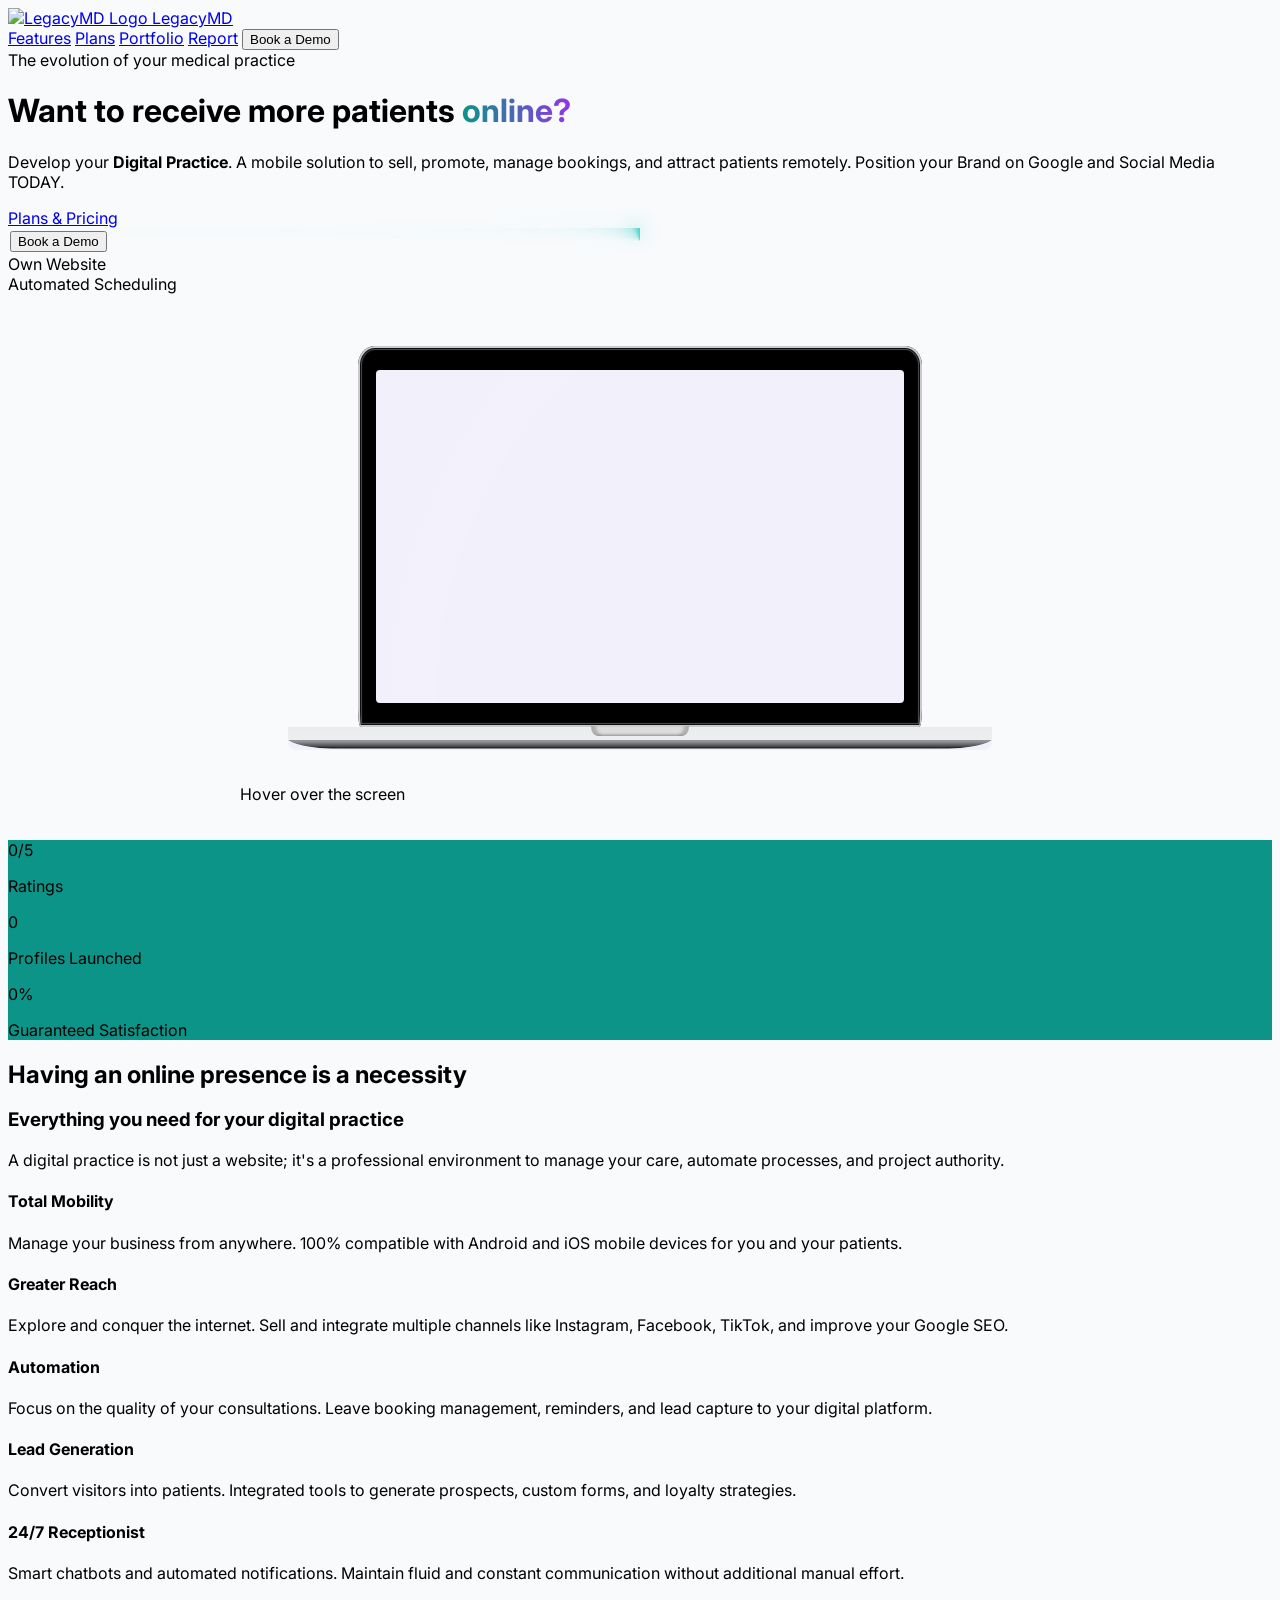
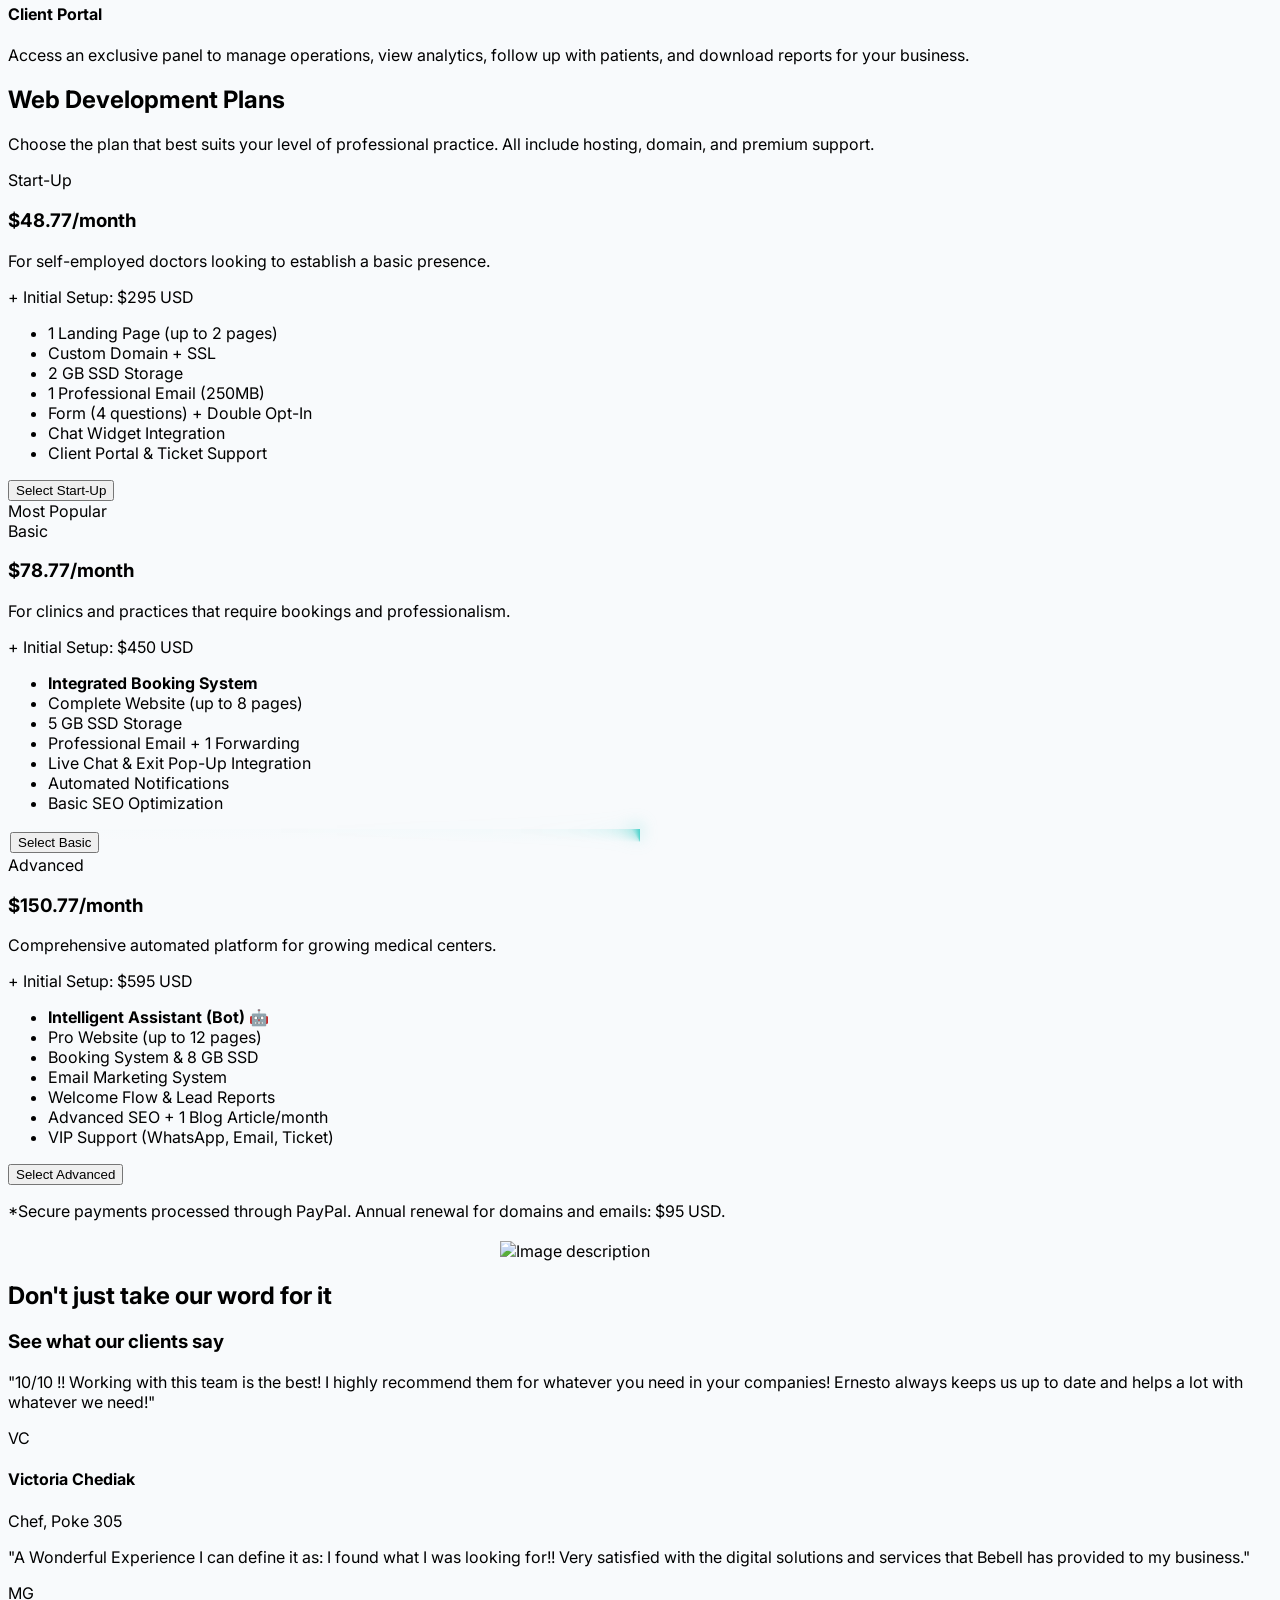
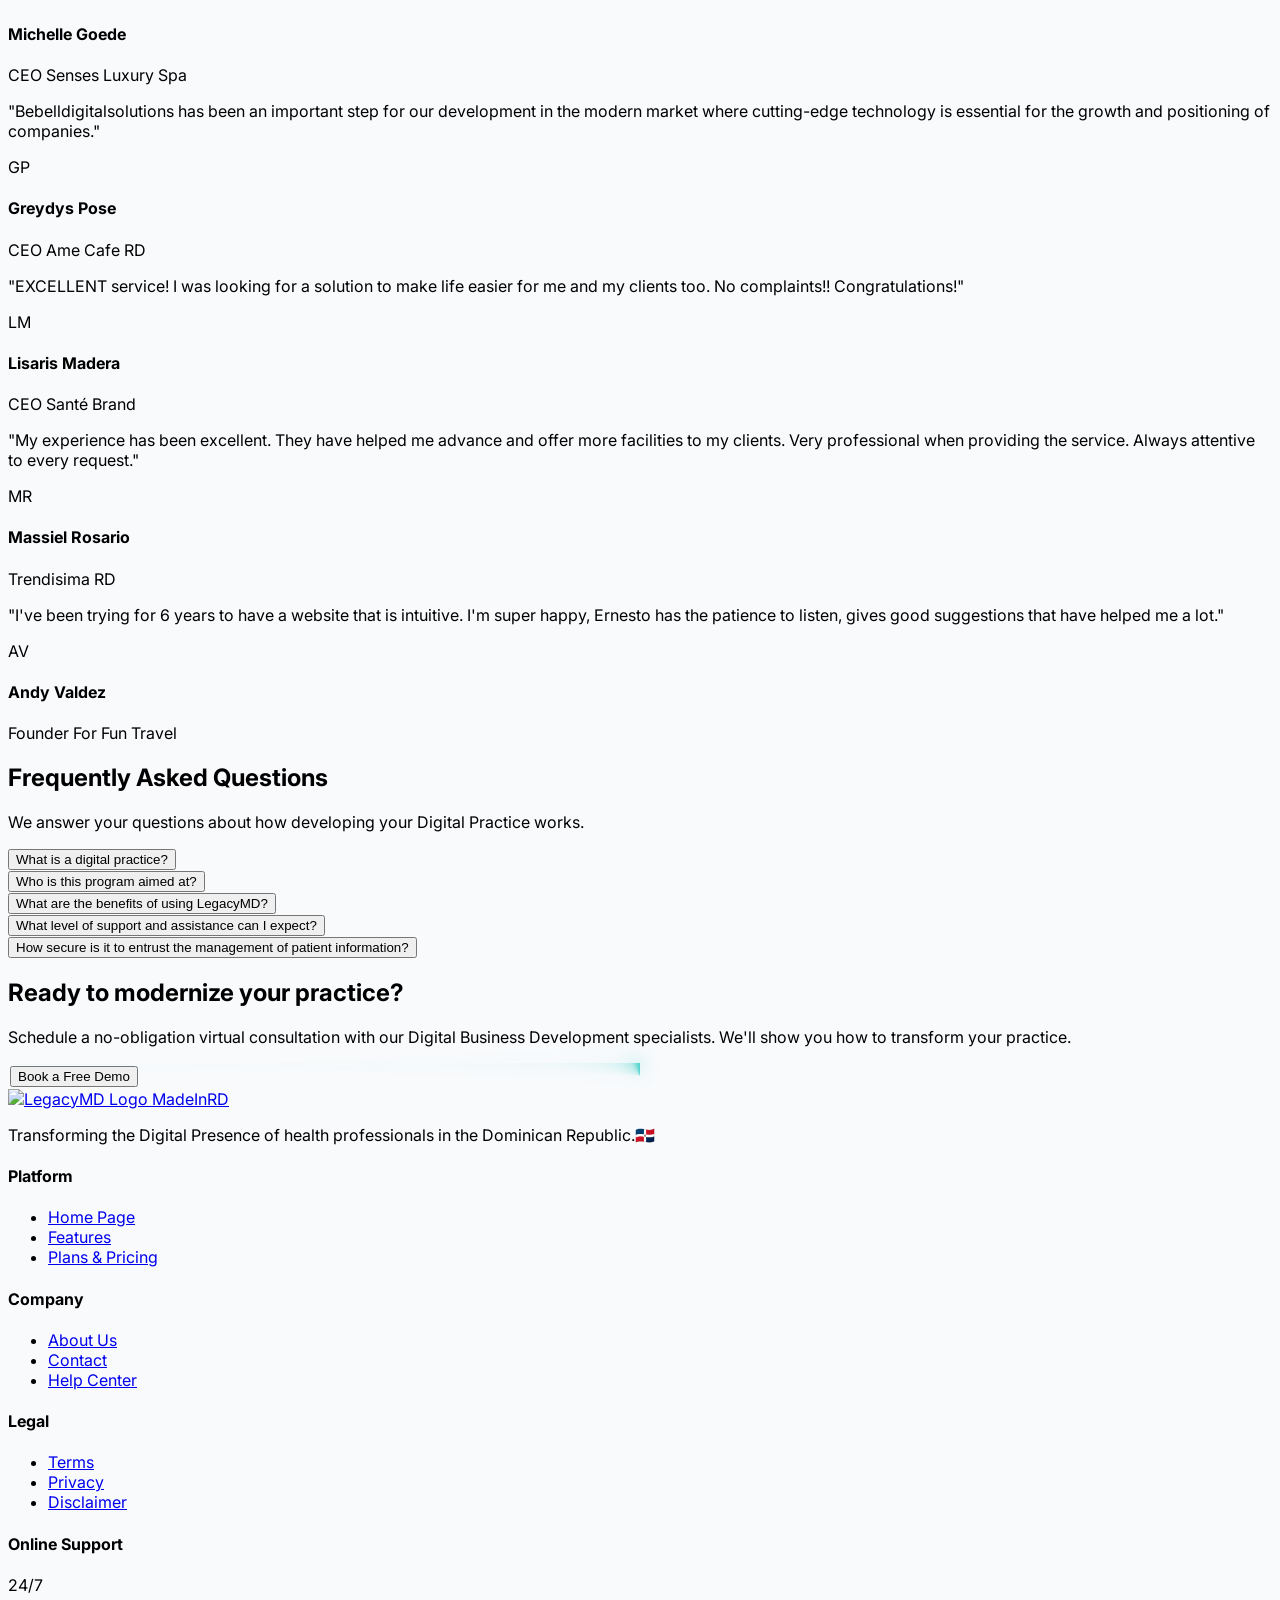
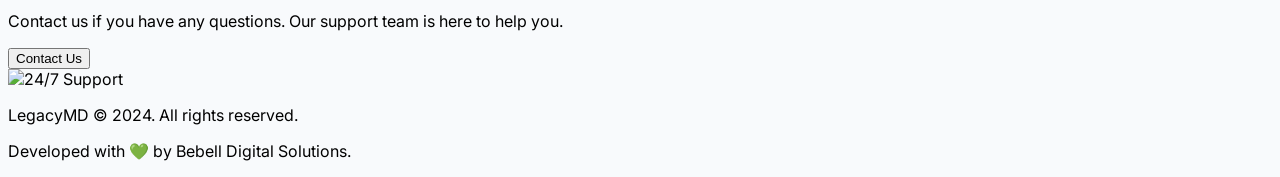
==== commit 19db3798: "Add Portfolio and Report links to index.html" ====
--- a/index.html
+++ b/index.html
@@ -269,6 +269,11 @@
         <div class="hidden md:flex items-center gap-6">
             <a href="#features" class="text-sm font-semibold text-slate-600 hover:text-teal-600 transition-colors">Features</a>
             <a href="#plans" class="text-sm font-semibold text-slate-600 hover:text-teal-600 transition-colors">Plans</a>
+<a href="/portfolio" class="text-sm font-semibold text-slate-600 hover:text-teal-600 transition-colors">Portfolio</a>
+            <a href="/p/report" class="text-sm font-semibold text-slate-600 hover:text-teal-600 transition-colors">Report</a>
+
+
+            
 
 <a href="https://legacymd.online" title="Español" class="text-slate-600 hover:text-teal-600 transition-colors">
     <i data-lucide="languages" class="w-5 h-5"></i>
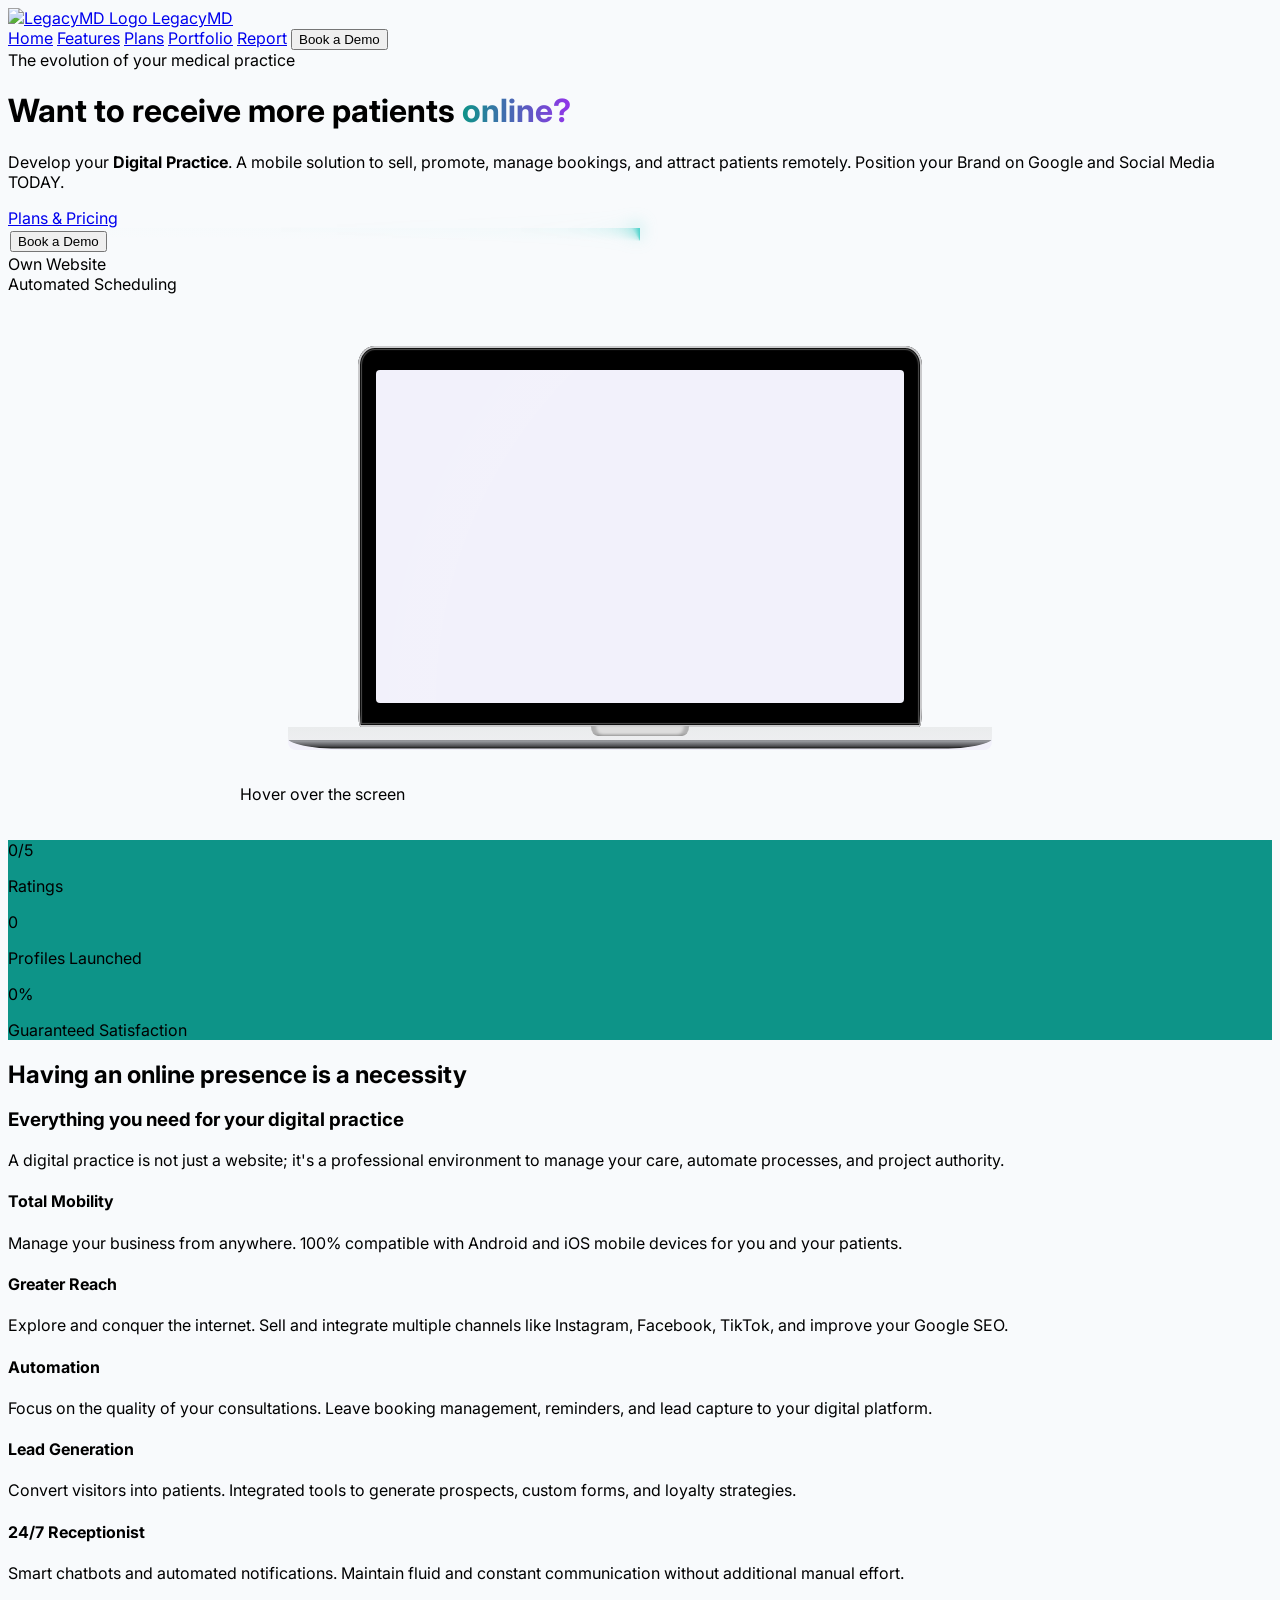
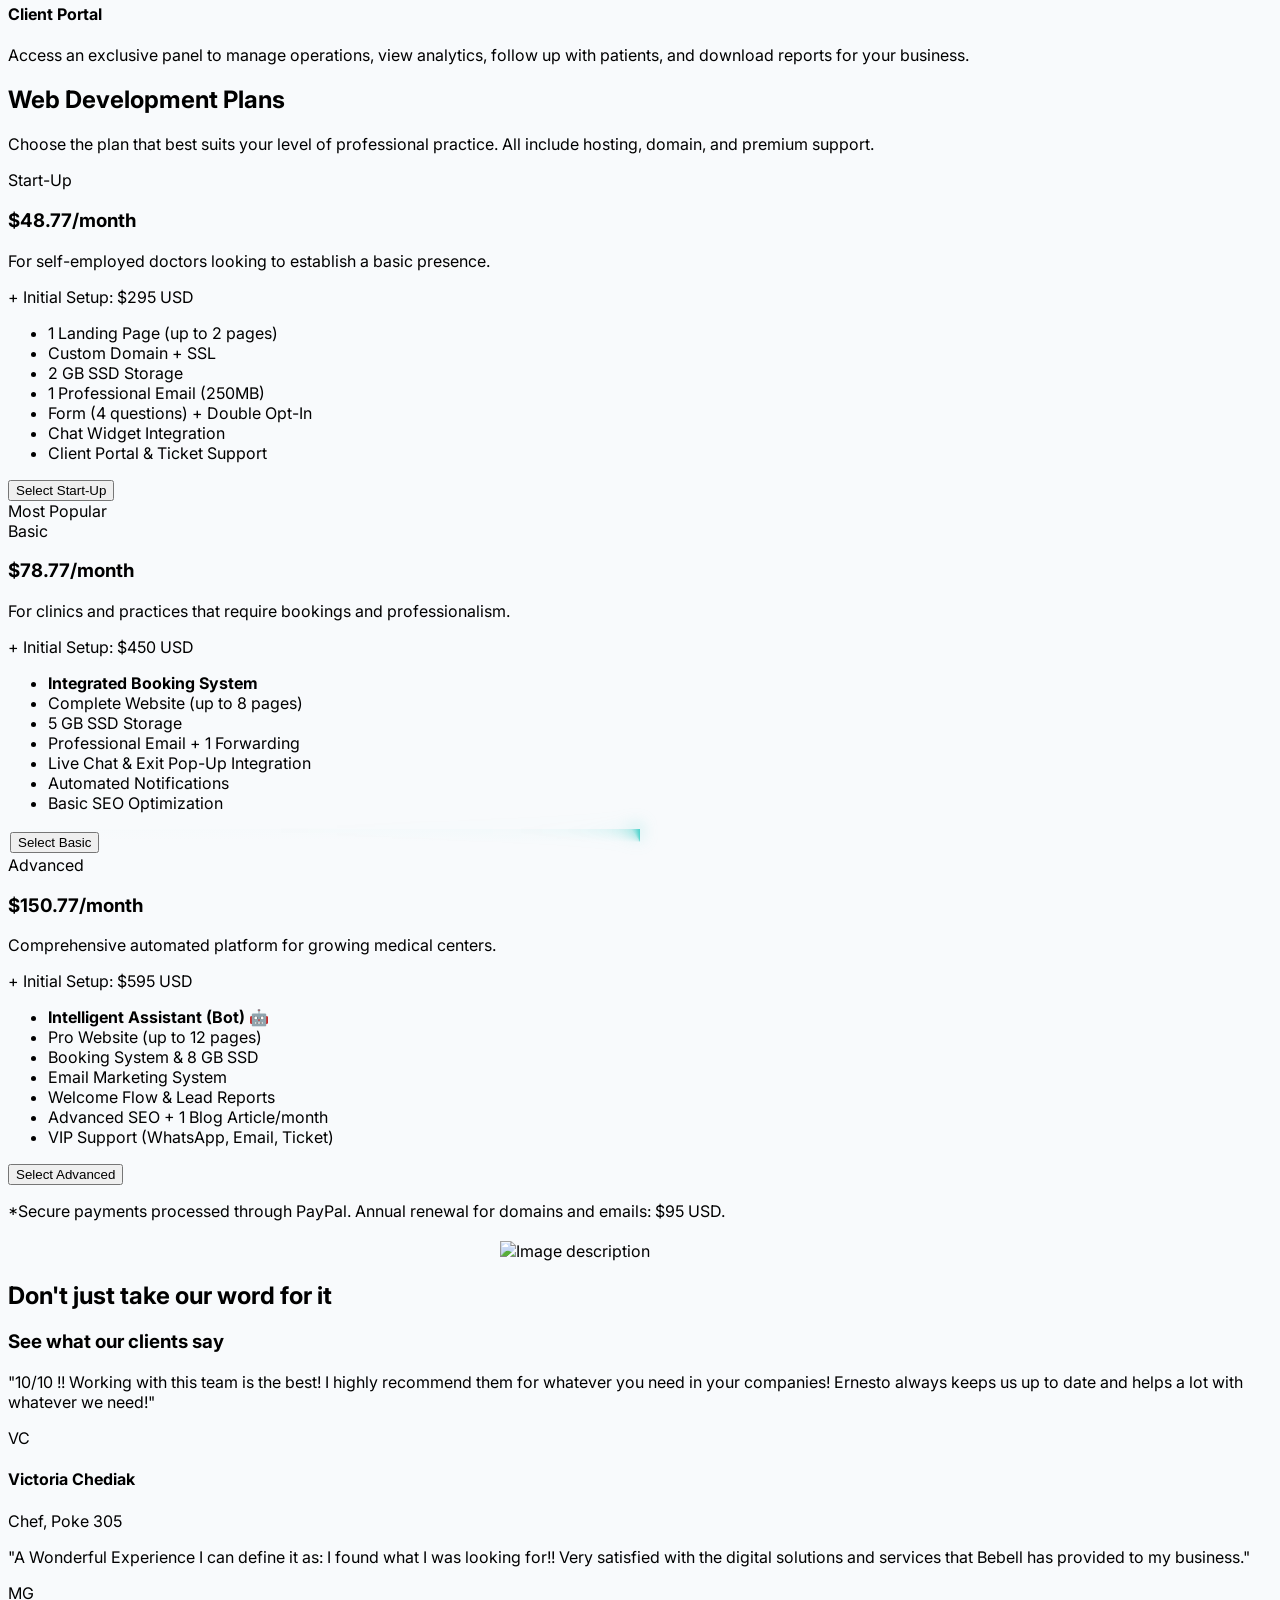
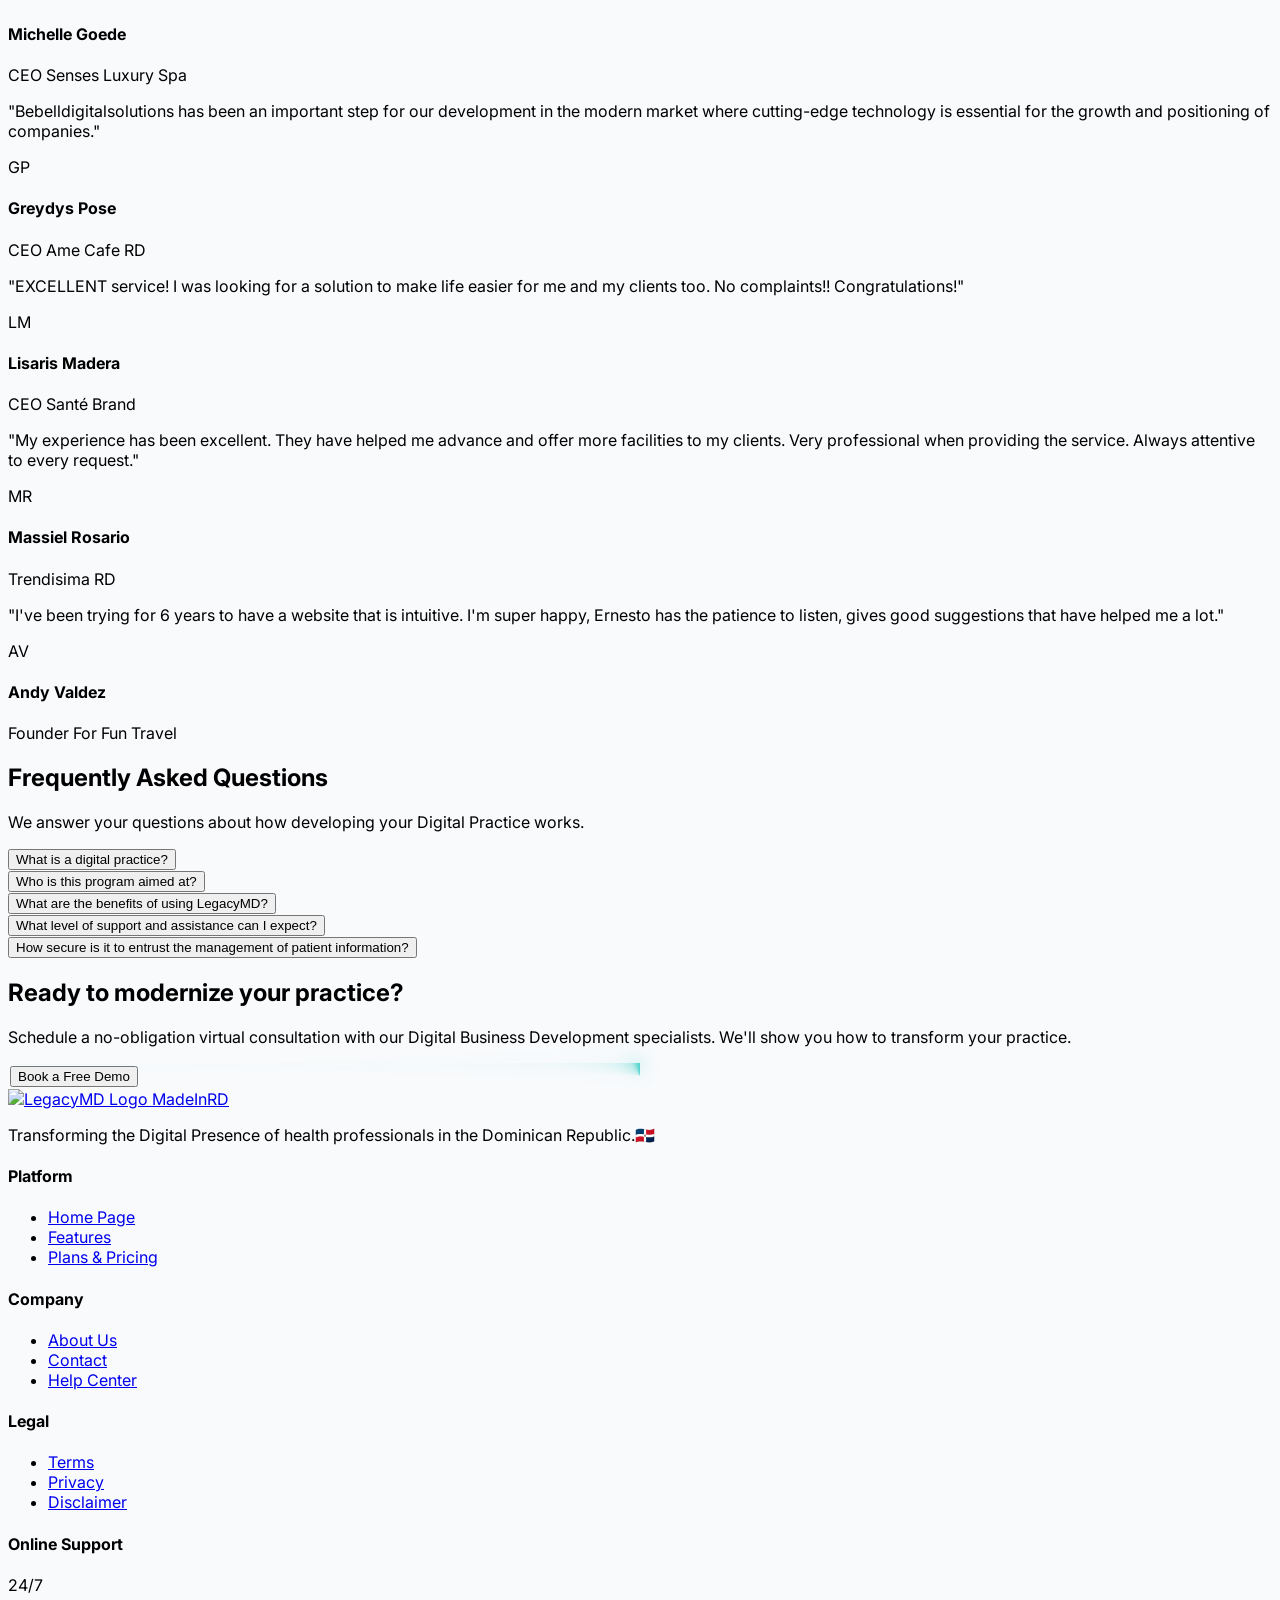
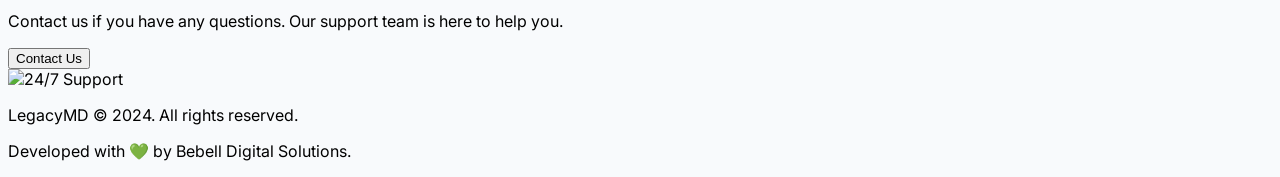
==== commit 7453a701: "Change Report link to open in a new tab Updated the Report link to open in a new tab." ====
--- a/index.html
+++ b/index.html
@@ -267,10 +267,12 @@
             </a>
         </div>
         <div class="hidden md:flex items-center gap-6">
+            <a href="#" class="text-sm font-semibold text-slate-600 hover:text-teal-600 transition-colors">Home</a>
+            
             <a href="#features" class="text-sm font-semibold text-slate-600 hover:text-teal-600 transition-colors">Features</a>
             <a href="#plans" class="text-sm font-semibold text-slate-600 hover:text-teal-600 transition-colors">Plans</a>
 <a href="/portfolio" class="text-sm font-semibold text-slate-600 hover:text-teal-600 transition-colors">Portfolio</a>
-            <a href="/p/report" class="text-sm font-semibold text-slate-600 hover:text-teal-600 transition-colors">Report</a>
+            <a href="/p/report" target="_blank" class="text-sm font-semibold text-slate-600 hover:text-teal-600 transition-colors">Report</a>
 
 
             
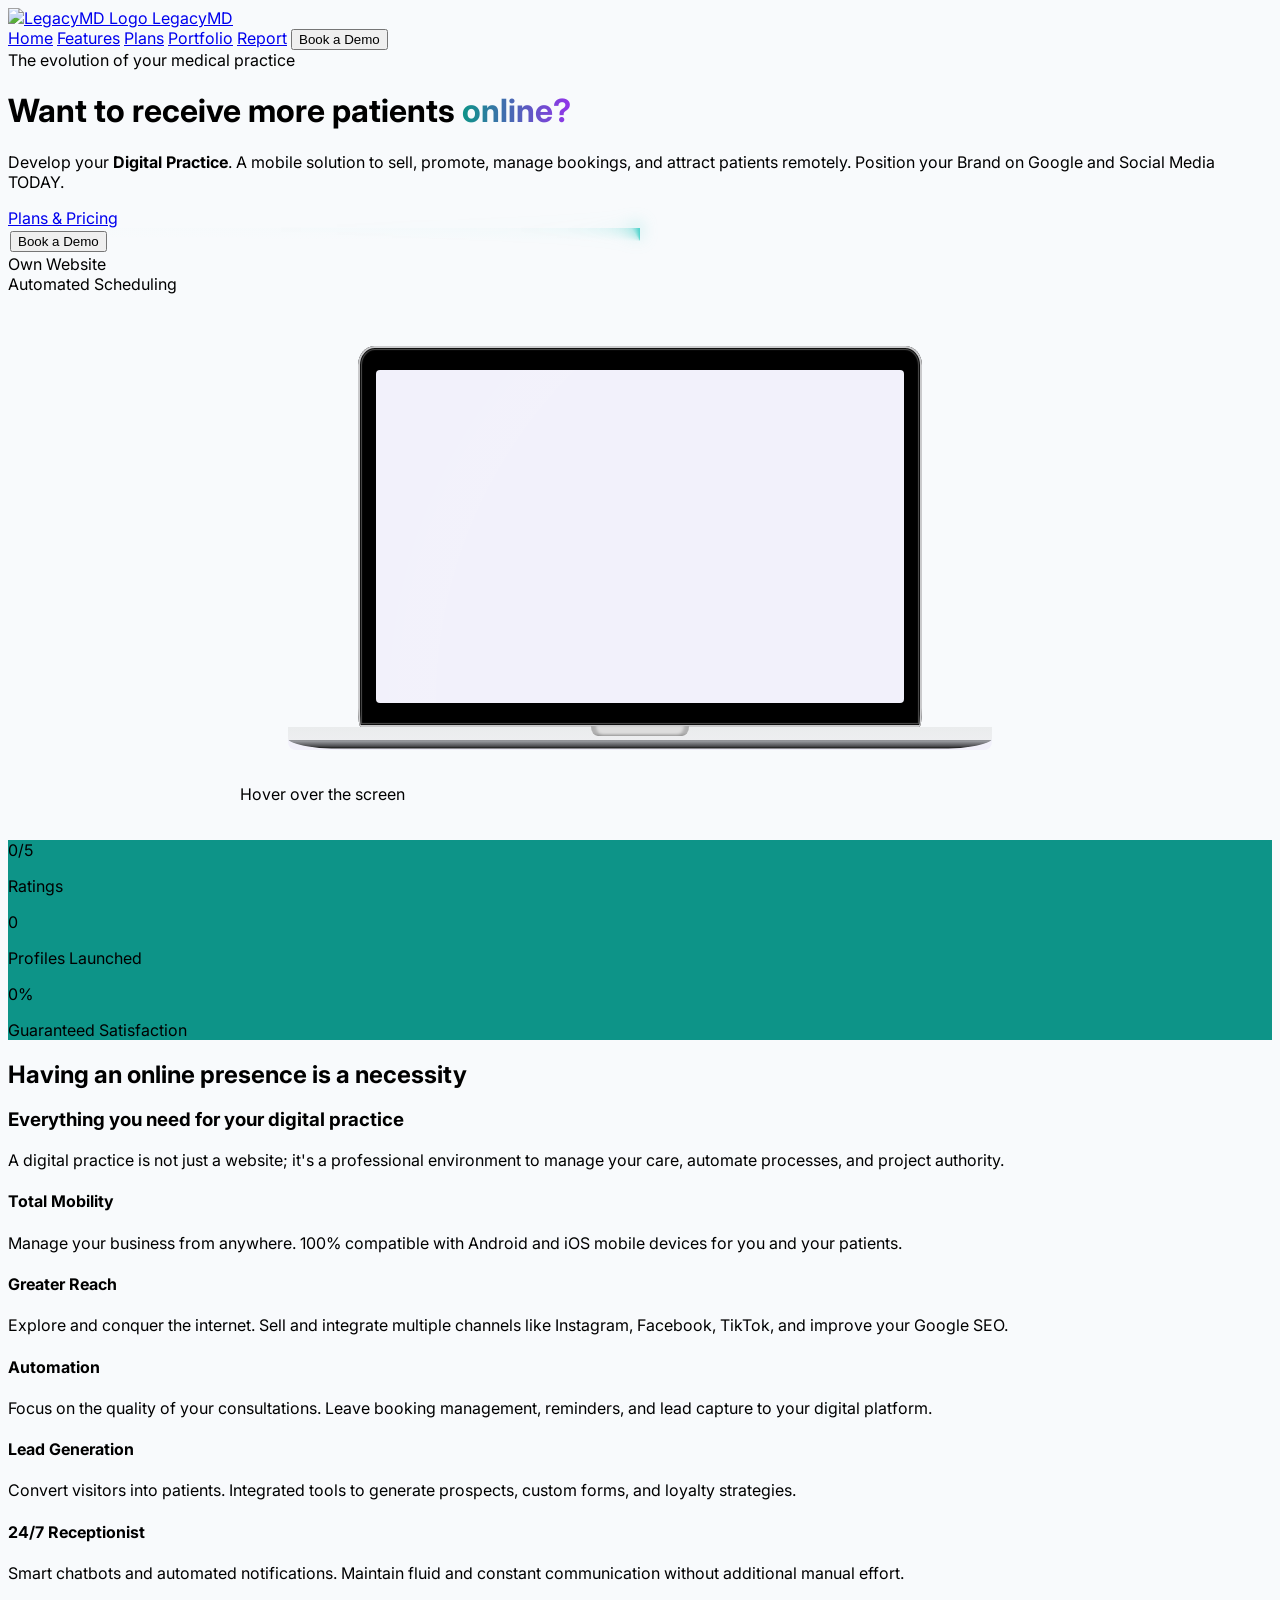
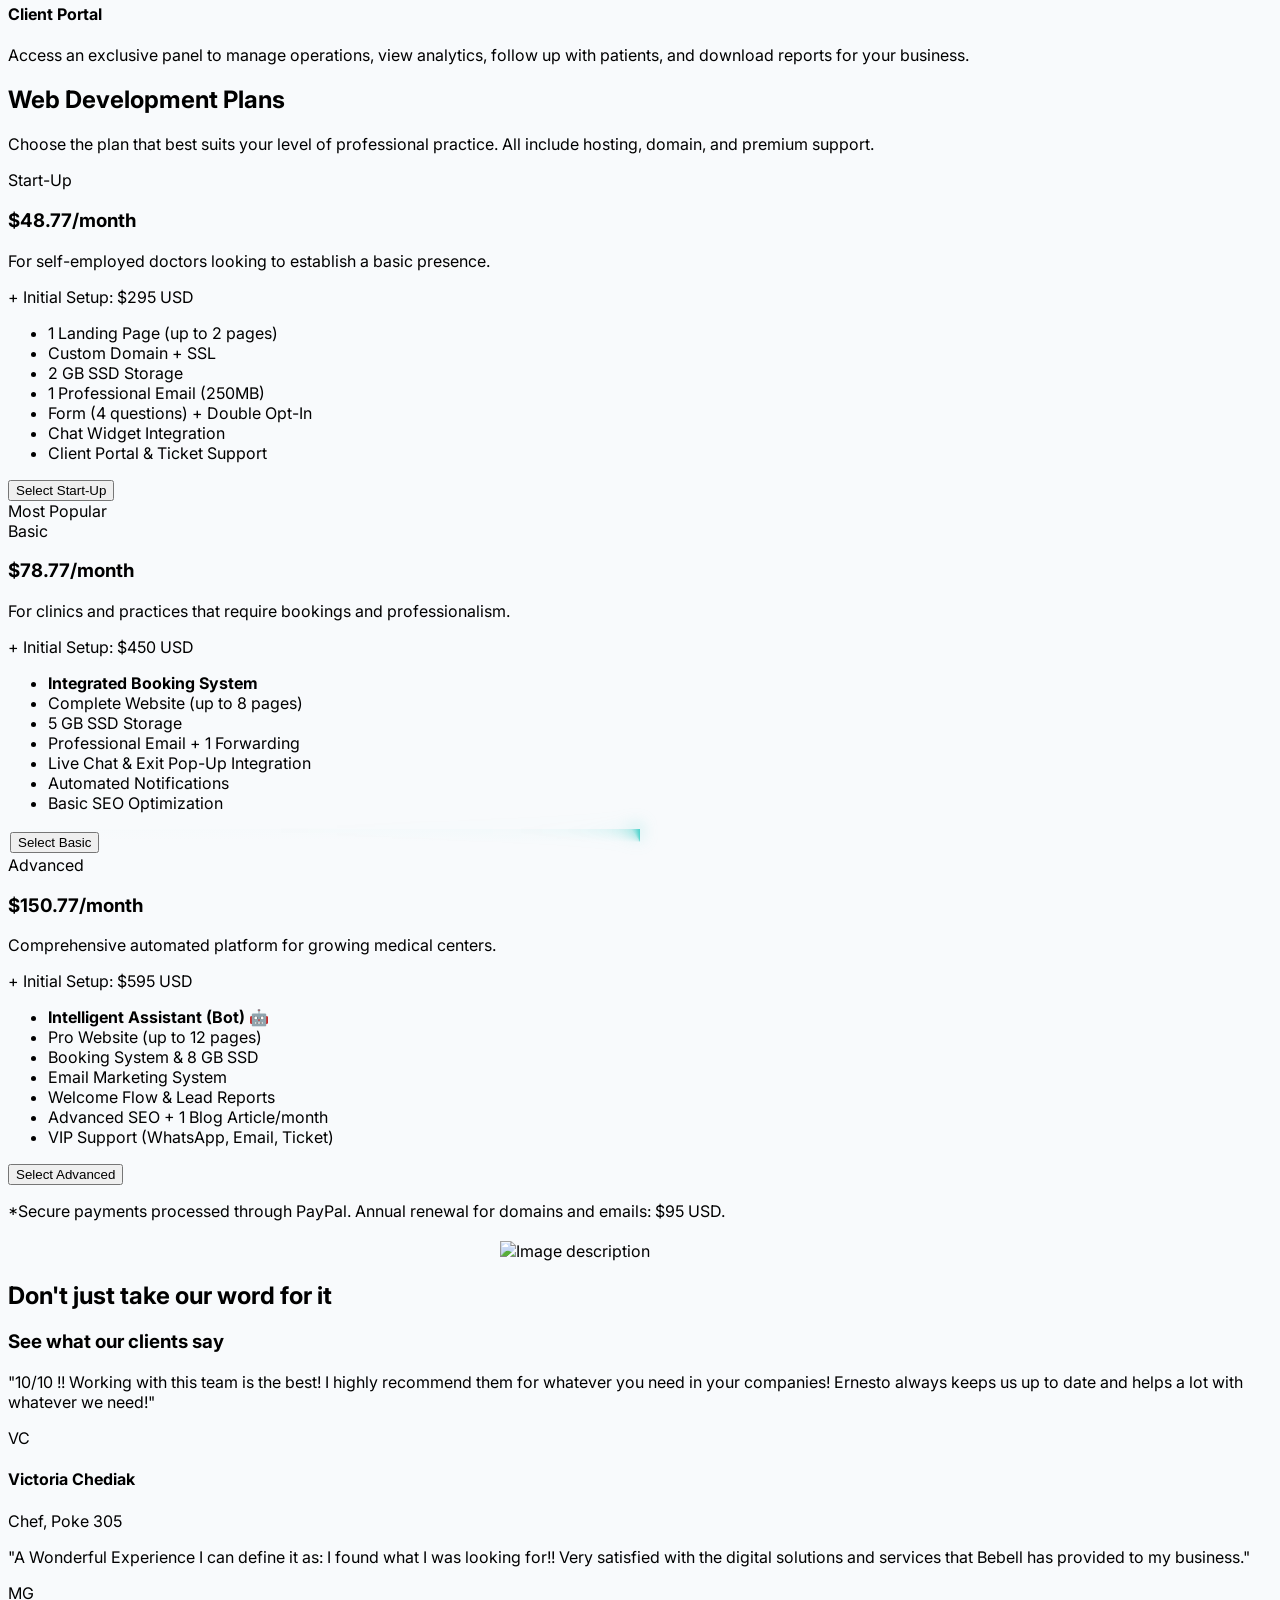
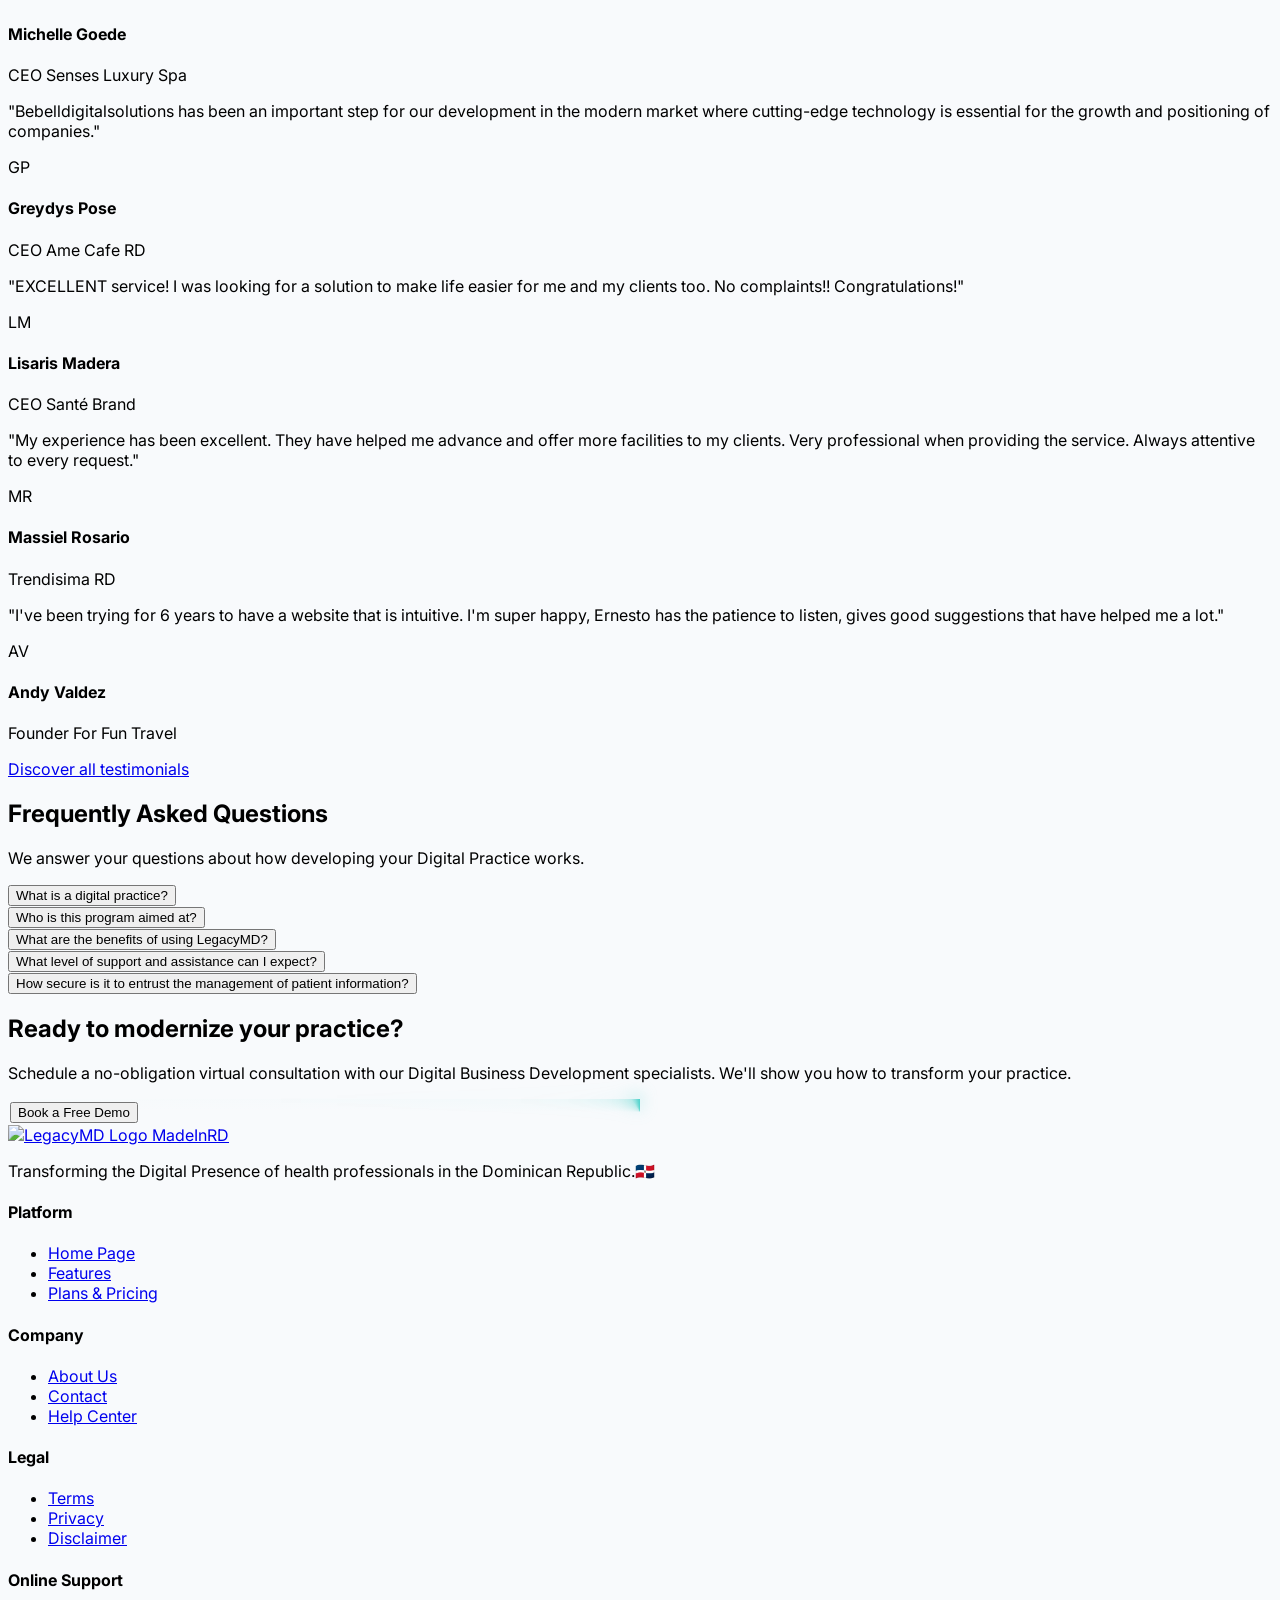
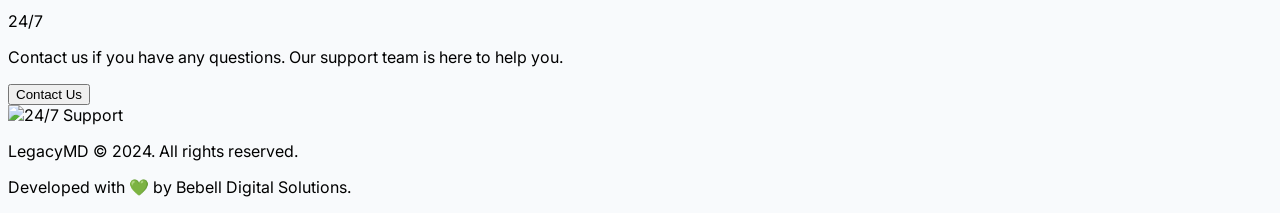
==== commit 43765bc4: "Add link to discover all testimonials" ====
--- a/index.html
+++ b/index.html
@@ -751,6 +751,18 @@
                 </div>
 
             </div>
+
+
+            <!-- Ver todos los testimonios -->
+            <div class="text-center mt-14 scroll-fade-up">
+                <a href="/testimonials" class="inline-flex items-center gap-2 text-teal-600 font-bold text-sm group hover:text-teal-700 transition-colors">
+                    Discover all testimonials
+                    <i data-lucide="arrow-right" class="w-4 h-4 group-hover:translate-x-1 transition-transform"></i>
+                </a>
+            </div>
+
+
+            
         </div>
     </section>
 
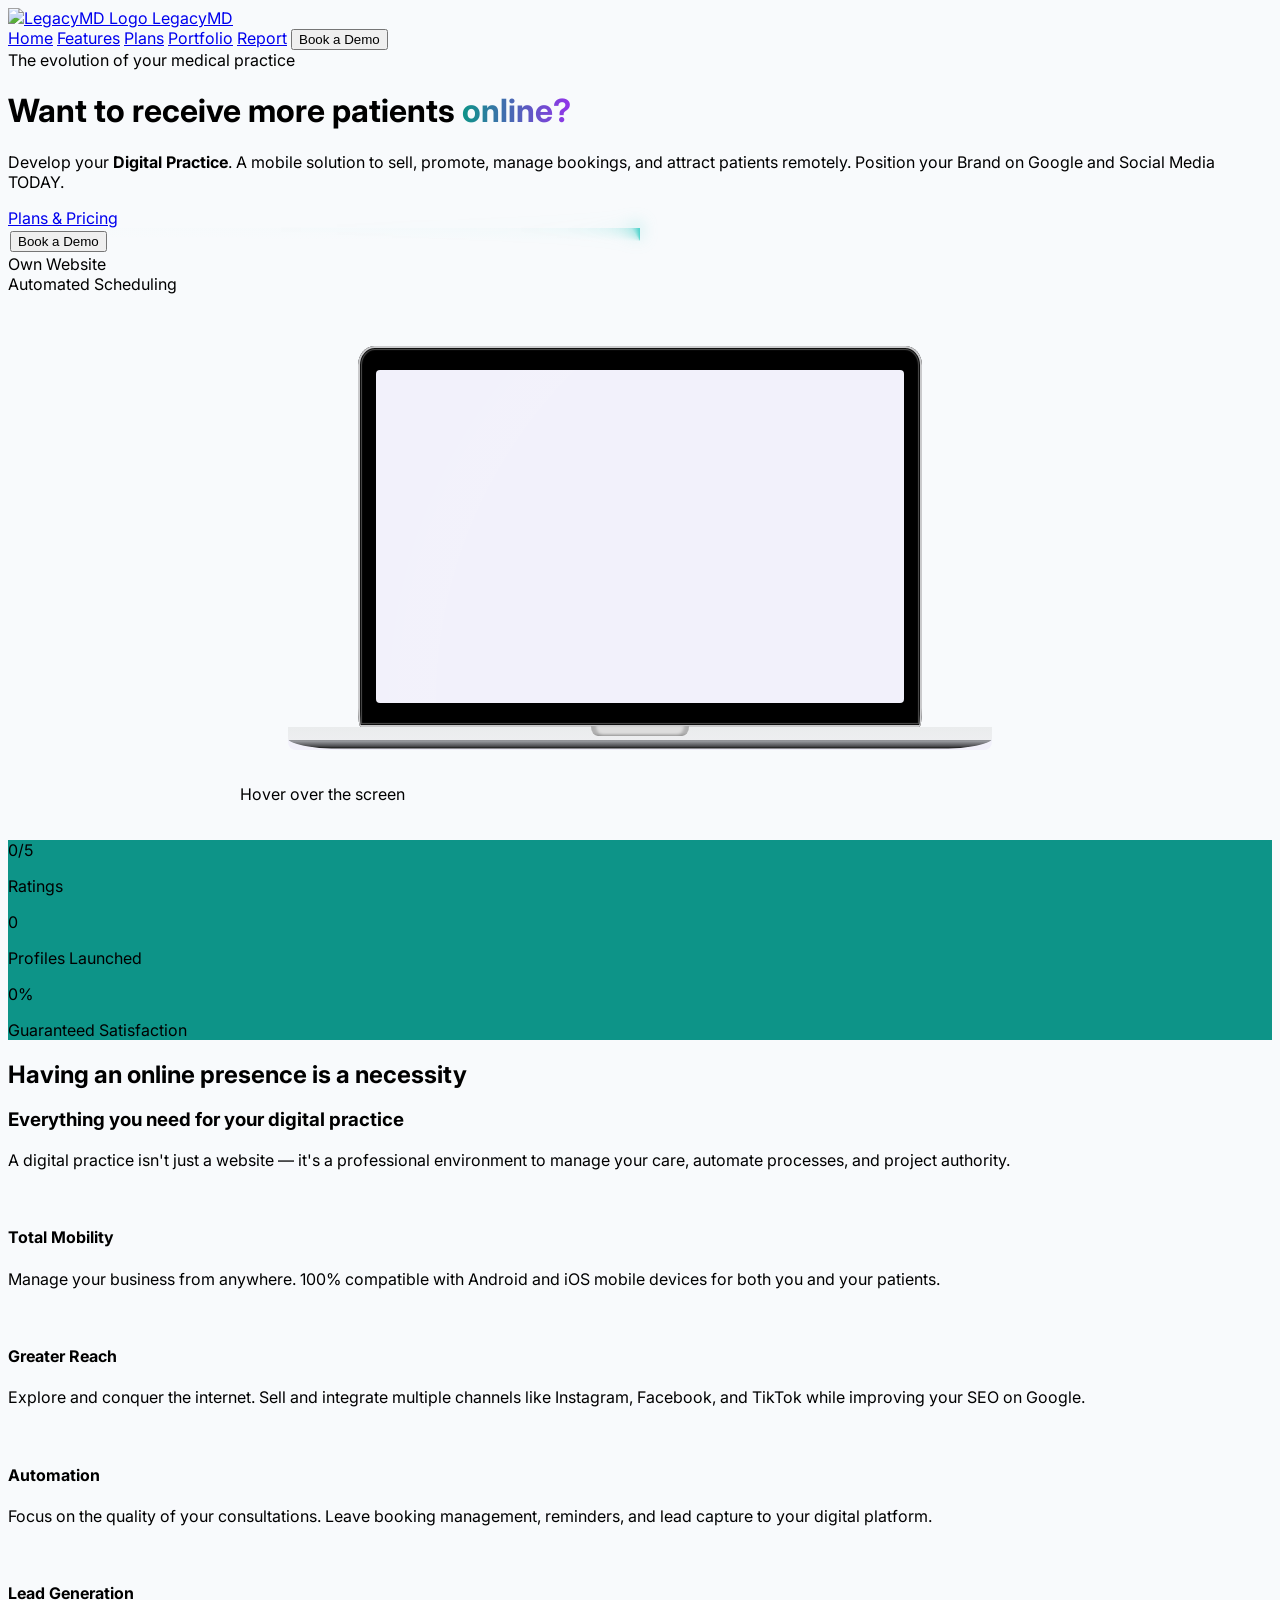
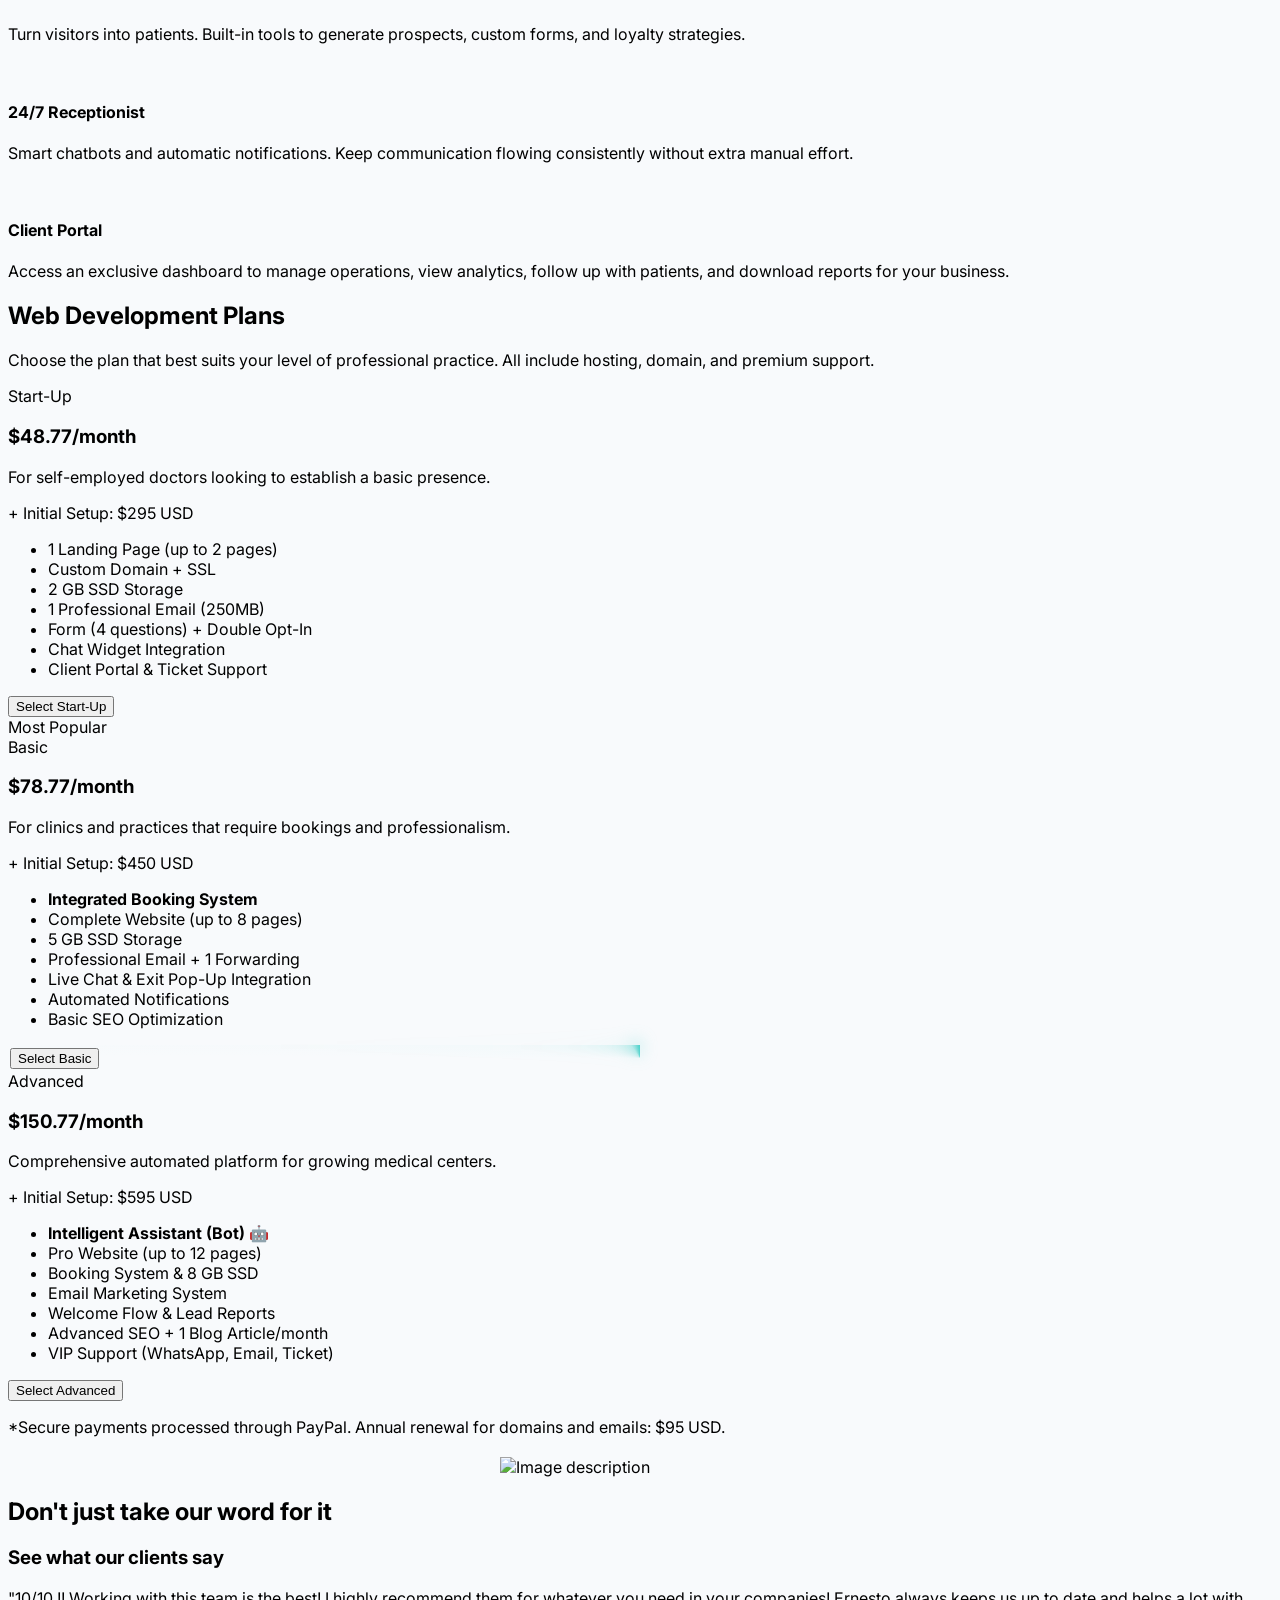
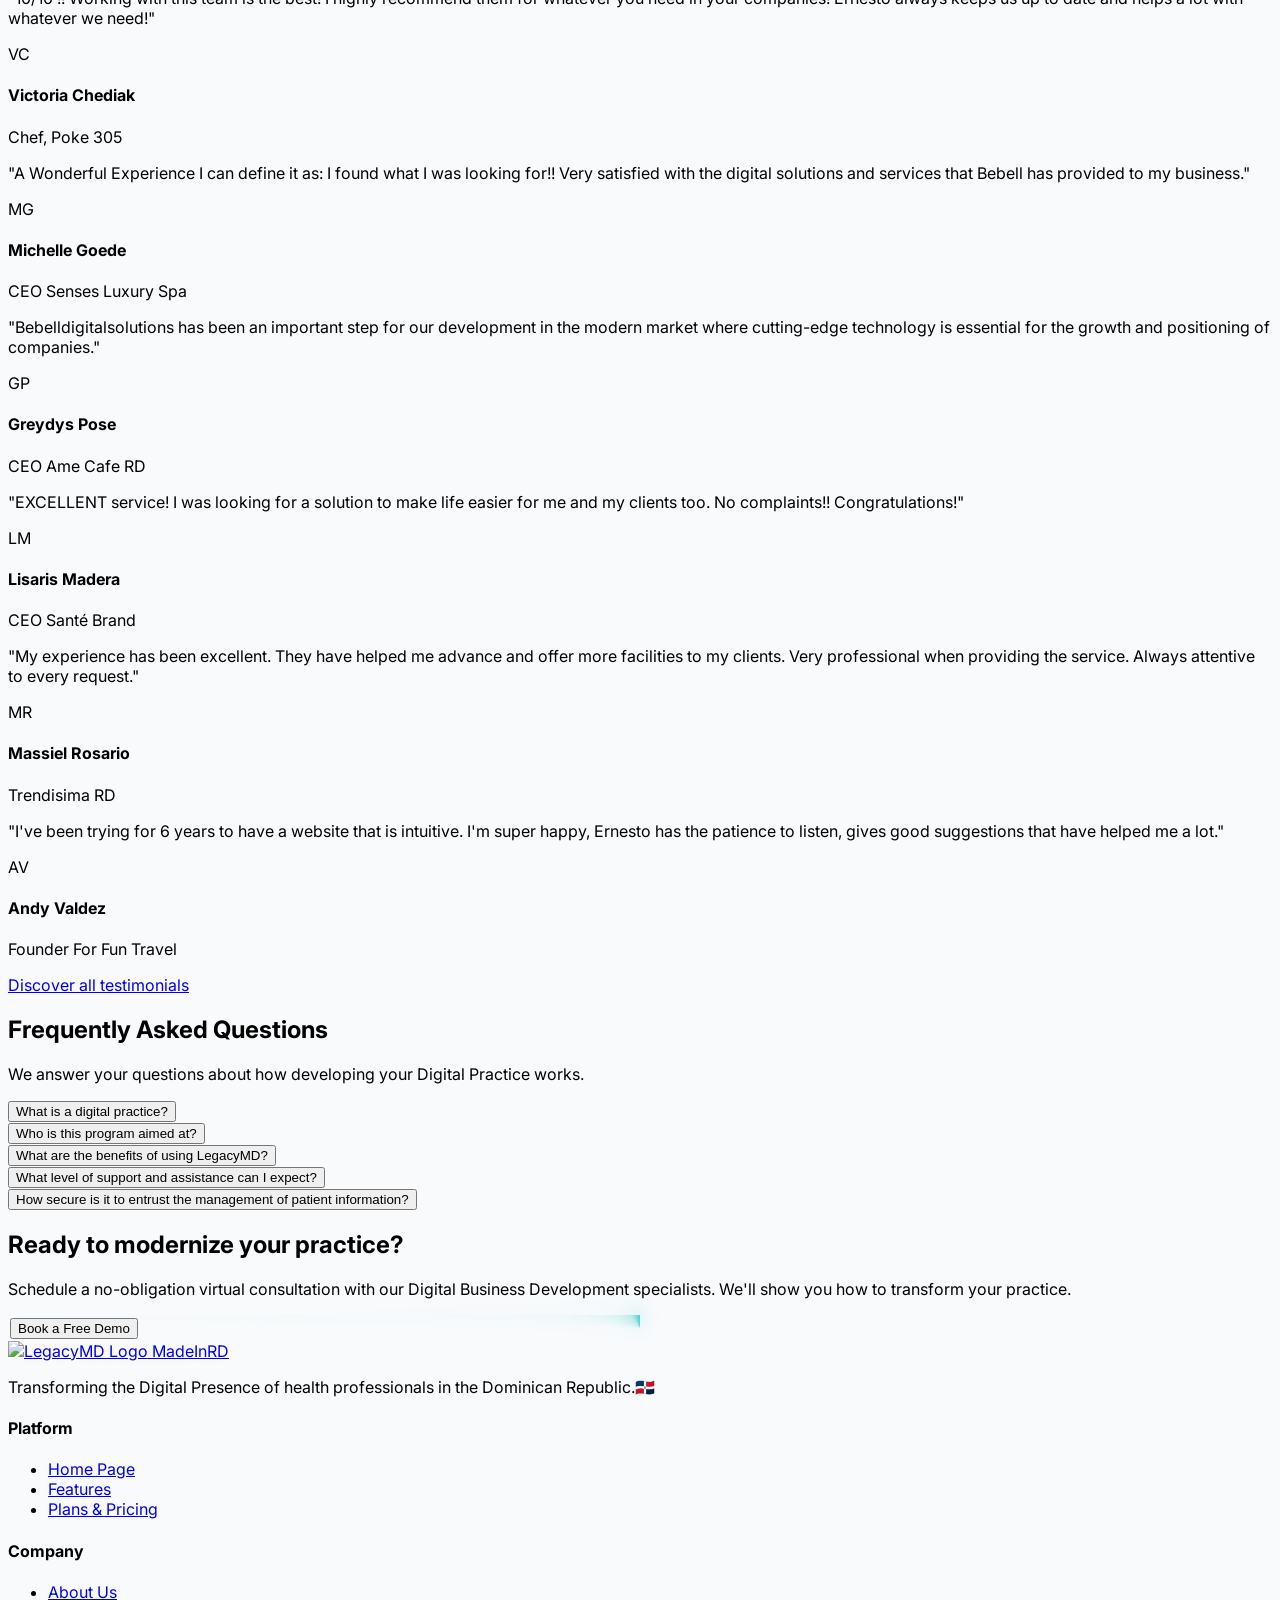
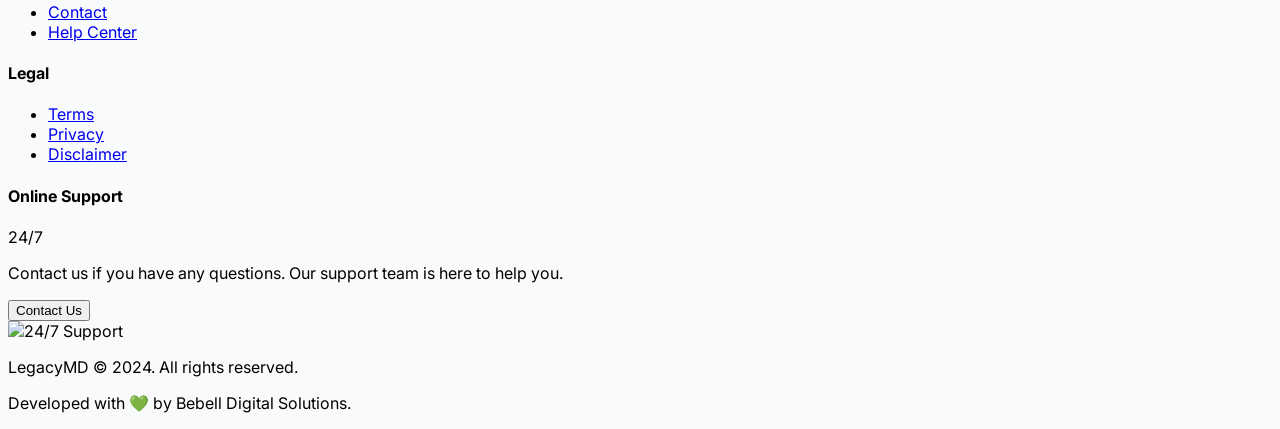
==== commit 7183b463: "Update fmt.Println message from 'Hello' to 'Goodbye'" ====
--- a/index.html
+++ b/index.html
@@ -414,80 +414,76 @@
 
 
 
-  
-
-    <section id="features" class="bg-white border-y border-slate-200 py-20 lg:py-28 relative z-20">
-        <div class="max-w-7xl mx-auto px-6">
-            <div class="text-center max-w-2xl mx-auto mb-16 scroll-fade-up">
-                <h2 class="text-xs font-bold text-teal-600 uppercase tracking-widest mb-3">Having an online presence is a necessity</h2>
-                <h3 class="text-3xl md:text-4xl font-extrabold text-slate-900">Everything you need for your digital practice</h3>
-                <p class="text-slate-500 mt-4">A digital practice is not just a website; it's a professional environment to manage your care, automate processes, and project authority.</p>
-            </div>
-
-            <div class="grid md:grid-cols-2 lg:grid-cols-3 gap-8 lg:gap-10 stagger-grid">
-                
-                <!-- Feature 1 -->
-                <div class="stagger-item group p-8 rounded-3xl bg-slate-50 border border-slate-100 hover:bg-white hover:shadow-xl hover:border-teal-100 transition-all duration-300 relative overflow-hidden">
-                    <div class="absolute top-0 right-0 w-32 h-32 bg-teal-100 rounded-bl-full -mr-16 -mt-16 opacity-50 group-hover:scale-110 transition-transform"></div>
-                    <div class="w-14 h-14 bg-teal-100 rounded-2xl flex items-center justify-center mb-6 relative z-10 text-teal-600 group-hover:bg-teal-600 group-hover:text-white transition-colors">
-                        <i data-lucide="smartphone" class="w-7 h-7"></i>
-                    </div>
-                    <h4 class="text-xl font-bold text-slate-800 mb-3 relative z-10">Total Mobility</h4>
-                    <p class="text-slate-600 text-sm leading-relaxed relative z-10">Manage your business from anywhere. 100% compatible with Android and iOS mobile devices for you and your patients.</p>
-                </div>
-
-                <!-- Feature 2 -->
-                <div class="stagger-item group p-8 rounded-3xl bg-slate-50 border border-slate-100 hover:bg-white hover:shadow-xl hover:border-purple-100 transition-all duration-300 relative overflow-hidden">
-                    <div class="absolute top-0 right-0 w-32 h-32 bg-purple-100 rounded-bl-full -mr-16 -mt-16 opacity-50 group-hover:scale-110 transition-transform"></div>
-                    <div class="w-14 h-14 bg-purple-100 rounded-2xl flex items-center justify-center mb-6 relative z-10 text-purple-600 group-hover:bg-purple-600 group-hover:text-white transition-colors">
-                        <i data-lucide="globe-2" class="w-7 h-7"></i>
-                    </div>
-                    <h4 class="text-xl font-bold text-slate-800 mb-3 relative z-10">Greater Reach</h4>
-                    <p class="text-slate-600 text-sm leading-relaxed relative z-10">Explore and conquer the internet. Sell and integrate multiple channels like Instagram, Facebook, TikTok, and improve your Google SEO.</p>
-                </div>
-
-                <!-- Feature 3 -->
-                <div class="stagger-item group p-8 rounded-3xl bg-slate-50 border border-slate-100 hover:bg-white hover:shadow-xl hover:border-blue-100 transition-all duration-300 relative overflow-hidden">
-                    <div class="absolute top-0 right-0 w-32 h-32 bg-blue-100 rounded-bl-full -mr-16 -mt-16 opacity-50 group-hover:scale-110 transition-transform"></div>
-                    <div class="w-14 h-14 bg-blue-100 rounded-2xl flex items-center justify-center mb-6 relative z-10 text-blue-600 group-hover:bg-blue-600 group-hover:text-white transition-colors">
-                        <i data-lucide="calendar-check" class="w-7 h-7"></i>
-                    </div>
-                    <h4 class="text-xl font-bold text-slate-800 mb-3 relative z-10">Automation</h4>
-                    <p class="text-slate-600 text-sm leading-relaxed relative z-10">Focus on the quality of your consultations. Leave booking management, reminders, and lead capture to your digital platform.</p>
-                </div>
-
-                <!-- Feature 4 -->
-                <div class="stagger-item group p-8 rounded-3xl bg-slate-50 border border-slate-100 hover:bg-white hover:shadow-xl hover:border-orange-100 transition-all duration-300 relative overflow-hidden">
-                    <div class="w-14 h-14 bg-orange-100 rounded-2xl flex items-center justify-center mb-6 text-orange-600 group-hover:bg-orange-600 group-hover:text-white transition-colors">
-                        <i data-lucide="users" class="w-7 h-7"></i>
-                    </div>
-                    <h4 class="text-xl font-bold text-slate-800 mb-3">Lead Generation</h4>
-                    <p class="text-slate-600 text-sm leading-relaxed">Convert visitors into patients. Integrated tools to generate prospects, custom forms, and loyalty strategies.</p>
-                </div>
-
-                <!-- Feature 5 -->
-                <div class="stagger-item group p-8 rounded-3xl bg-slate-50 border border-slate-100 hover:bg-white hover:shadow-xl hover:border-pink-100 transition-all duration-300 relative overflow-hidden">
-                    <div class="w-14 h-14 bg-pink-100 rounded-2xl flex items-center justify-center mb-6 text-pink-600 group-hover:bg-pink-600 group-hover:text-white transition-colors">
-                        <i data-lucide="bot" class="w-7 h-7"></i>
-                    </div>
-                    <h4 class="text-xl font-bold text-slate-800 mb-3">24/7 Receptionist</h4>
-                    <p class="text-slate-600 text-sm leading-relaxed">Smart chatbots and automated notifications. Maintain fluid and constant communication without additional manual effort.</p>
-                </div>
-
-                <!-- Feature 6 -->
-                <div class="stagger-item group p-8 rounded-3xl bg-slate-50 border border-slate-100 hover:bg-white hover:shadow-xl hover:border-emerald-100 transition-all duration-300 relative overflow-hidden">
-                    <div class="w-14 h-14 bg-emerald-100 rounded-2xl flex items-center justify-center mb-6 text-emerald-600 group-hover:bg-emerald-600 group-hover:text-white transition-colors">
-                        <i data-lucide="layout-dashboard" class="w-7 h-7"></i>
-                    </div>
-                    <h4 class="text-xl font-bold text-slate-800 mb-3">Client Portal</h4>
-                    <p class="text-slate-600 text-sm leading-relaxed">Access an exclusive panel to manage operations, view analytics, follow up with patients, and download reports for your business.</p>
-                </div>
-
-            </div>
+  <section id="features" class="bg-white border-y border-slate-200 py-20 lg:py-28 relative z-20">
+    <div class="max-w-7xl mx-auto px-6">
+        <div class="text-center max-w-2xl mx-auto mb-16 scroll-fade-up">
+            <h2 class="text-xs font-bold text-teal-600 uppercase tracking-widest mb-3">Having an online presence is a necessity</h2>
+            <h3 class="text-3xl md:text-4xl font-extrabold text-slate-900">Everything you need for your digital practice</h3>
+            <p class="text-slate-500 mt-4">A digital practice isn't just a website — it's a professional environment to manage your care, automate processes, and project authority.</p>
         </div>
-    </section>
-
-
+
+        <div class="grid md:grid-cols-2 lg:grid-cols-3 gap-8 lg:gap-10 stagger-grid">
+
+            <!-- Feature 1 -->
+            <div class="stagger-item group p-8 rounded-3xl bg-slate-50 border border-slate-100 hover:bg-white hover:shadow-xl hover:border-teal-100 transition-all duration-300 relative overflow-hidden">
+                <div class="absolute top-0 right-0 w-32 h-32 bg-teal-100 rounded-bl-full -mr-16 -mt-16 opacity-50 group-hover:scale-110 transition-transform"></div>
+                <div class="w-14 h-14 rounded-2xl overflow-hidden mb-6 relative z-10 transition-transform duration-300 group-hover:-rotate-6 group-hover:scale-110">
+                    <img src="https://ik.imagekit.io/bebell/Bebell%20Digital%20Solutions/Consultorios%20Digitales/Icons/smartphone.webp" alt="" class="w-full h-full object-cover">
+                </div>
+                <h4 class="text-xl font-bold text-slate-800 mb-3 relative z-10">Total Mobility</h4>
+                <p class="text-slate-600 text-sm leading-relaxed relative z-10">Manage your business from anywhere. 100% compatible with Android and iOS mobile devices for both you and your patients.</p>
+            </div>
+
+            <!-- Feature 2 -->
+            <div class="stagger-item group p-8 rounded-3xl bg-slate-50 border border-slate-100 hover:bg-white hover:shadow-xl hover:border-purple-100 transition-all duration-300 relative overflow-hidden">
+                <div class="absolute top-0 right-0 w-32 h-32 bg-purple-100 rounded-bl-full -mr-16 -mt-16 opacity-50 group-hover:scale-110 transition-transform"></div>
+                <div class="w-14 h-14 rounded-2xl overflow-hidden mb-6 relative z-10 transition-transform duration-300 group-hover:-rotate-6 group-hover:scale-110">
+                    <img src="https://ik.imagekit.io/bebell/Bebell%20Digital%20Solutions/Consultorios%20Digitales/Icons/earth.webp" alt="" class="w-full h-full object-cover">
+                </div>
+                <h4 class="text-xl font-bold text-slate-800 mb-3 relative z-10">Greater Reach</h4>
+                <p class="text-slate-600 text-sm leading-relaxed relative z-10">Explore and conquer the internet. Sell and integrate multiple channels like Instagram, Facebook, and TikTok while improving your SEO on Google.</p>
+            </div>
+
+            <!-- Feature 3 -->
+            <div class="stagger-item group p-8 rounded-3xl bg-slate-50 border border-slate-100 hover:bg-white hover:shadow-xl hover:border-blue-100 transition-all duration-300 relative overflow-hidden">
+                <div class="absolute top-0 right-0 w-32 h-32 bg-blue-100 rounded-bl-full -mr-16 -mt-16 opacity-50 group-hover:scale-110 transition-transform"></div>
+                <div class="w-14 h-14 rounded-2xl overflow-hidden mb-6 relative z-10 transition-transform duration-300 group-hover:-rotate-6 group-hover:scale-110">
+                    <img src="https://ik.imagekit.io/bebell/Bebell%20Digital%20Solutions/Consultorios%20Digitales/Icons/calendar-check.webp" alt="" class="w-full h-full object-cover">
+                </div>
+                <h4 class="text-xl font-bold text-slate-800 mb-3 relative z-10">Automation</h4>
+                <p class="text-slate-600 text-sm leading-relaxed relative z-10">Focus on the quality of your consultations. Leave booking management, reminders, and lead capture to your digital platform.</p>
+            </div>
+
+            <!-- Feature 4 -->
+            <div class="stagger-item group p-8 rounded-3xl bg-slate-50 border border-slate-100 hover:bg-white hover:shadow-xl hover:border-orange-100 transition-all duration-300 relative overflow-hidden">
+                <div class="w-14 h-14 rounded-2xl overflow-hidden mb-6 transition-transform duration-300 group-hover:-rotate-6 group-hover:scale-110">
+                    <img src="https://ik.imagekit.io/bebell/Bebell%20Digital%20Solutions/Consultorios%20Digitales/Icons/calendar-check.webp" alt="" class="w-full h-full object-cover">
+                </div>
+                <h4 class="text-xl font-bold text-slate-800 mb-3">Lead Generation</h4>
+                <p class="text-slate-600 text-sm leading-relaxed">Turn visitors into patients. Built-in tools to generate prospects, custom forms, and loyalty strategies.</p>
+            </div>
+
+            <!-- Feature 5 -->
+            <div class="stagger-item group p-8 rounded-3xl bg-slate-50 border border-slate-100 hover:bg-white hover:shadow-xl hover:border-pink-100 transition-all duration-300 relative overflow-hidden">
+                <div class="w-14 h-14 rounded-2xl overflow-hidden mb-6 transition-transform duration-300 group-hover:-rotate-6 group-hover:scale-110">
+                    <img src="https://ik.imagekit.io/bebell/Bebell%20Digital%20Solutions/Consultorios%20Digitales/Icons/bot.webp" alt="" class="w-full h-full object-cover">
+                </div>
+                <h4 class="text-xl font-bold text-slate-800 mb-3">24/7 Receptionist</h4>
+                <p class="text-slate-600 text-sm leading-relaxed">Smart chatbots and automatic notifications. Keep communication flowing consistently without extra manual effort.</p>
+            </div>
+
+            <!-- Feature 6 -->
+            <div class="stagger-item group p-8 rounded-3xl bg-slate-50 border border-slate-100 hover:bg-white hover:shadow-xl hover:border-emerald-100 transition-all duration-300 relative overflow-hidden">
+                <div class="w-14 h-14 rounded-2xl overflow-hidden mb-6 transition-transform duration-300 group-hover:-rotate-6 group-hover:scale-110">
+                    <img src="https://ik.imagekit.io/bebell/Bebell%20Digital%20Solutions/Consultorios%20Digitales/Icons/layout-dashboard.webp" alt="" class="w-full h-full object-cover">
+                </div>
+                <h4 class="text-xl font-bold text-slate-800 mb-3">Client Portal</h4>
+                <p class="text-slate-600 text-sm leading-relaxed">Access an exclusive dashboard to manage operations, view analytics, follow up with patients, and download reports for your business.</p>
+            </div>
+
+        </div>
+    </div>
+</section>
 
 
 
